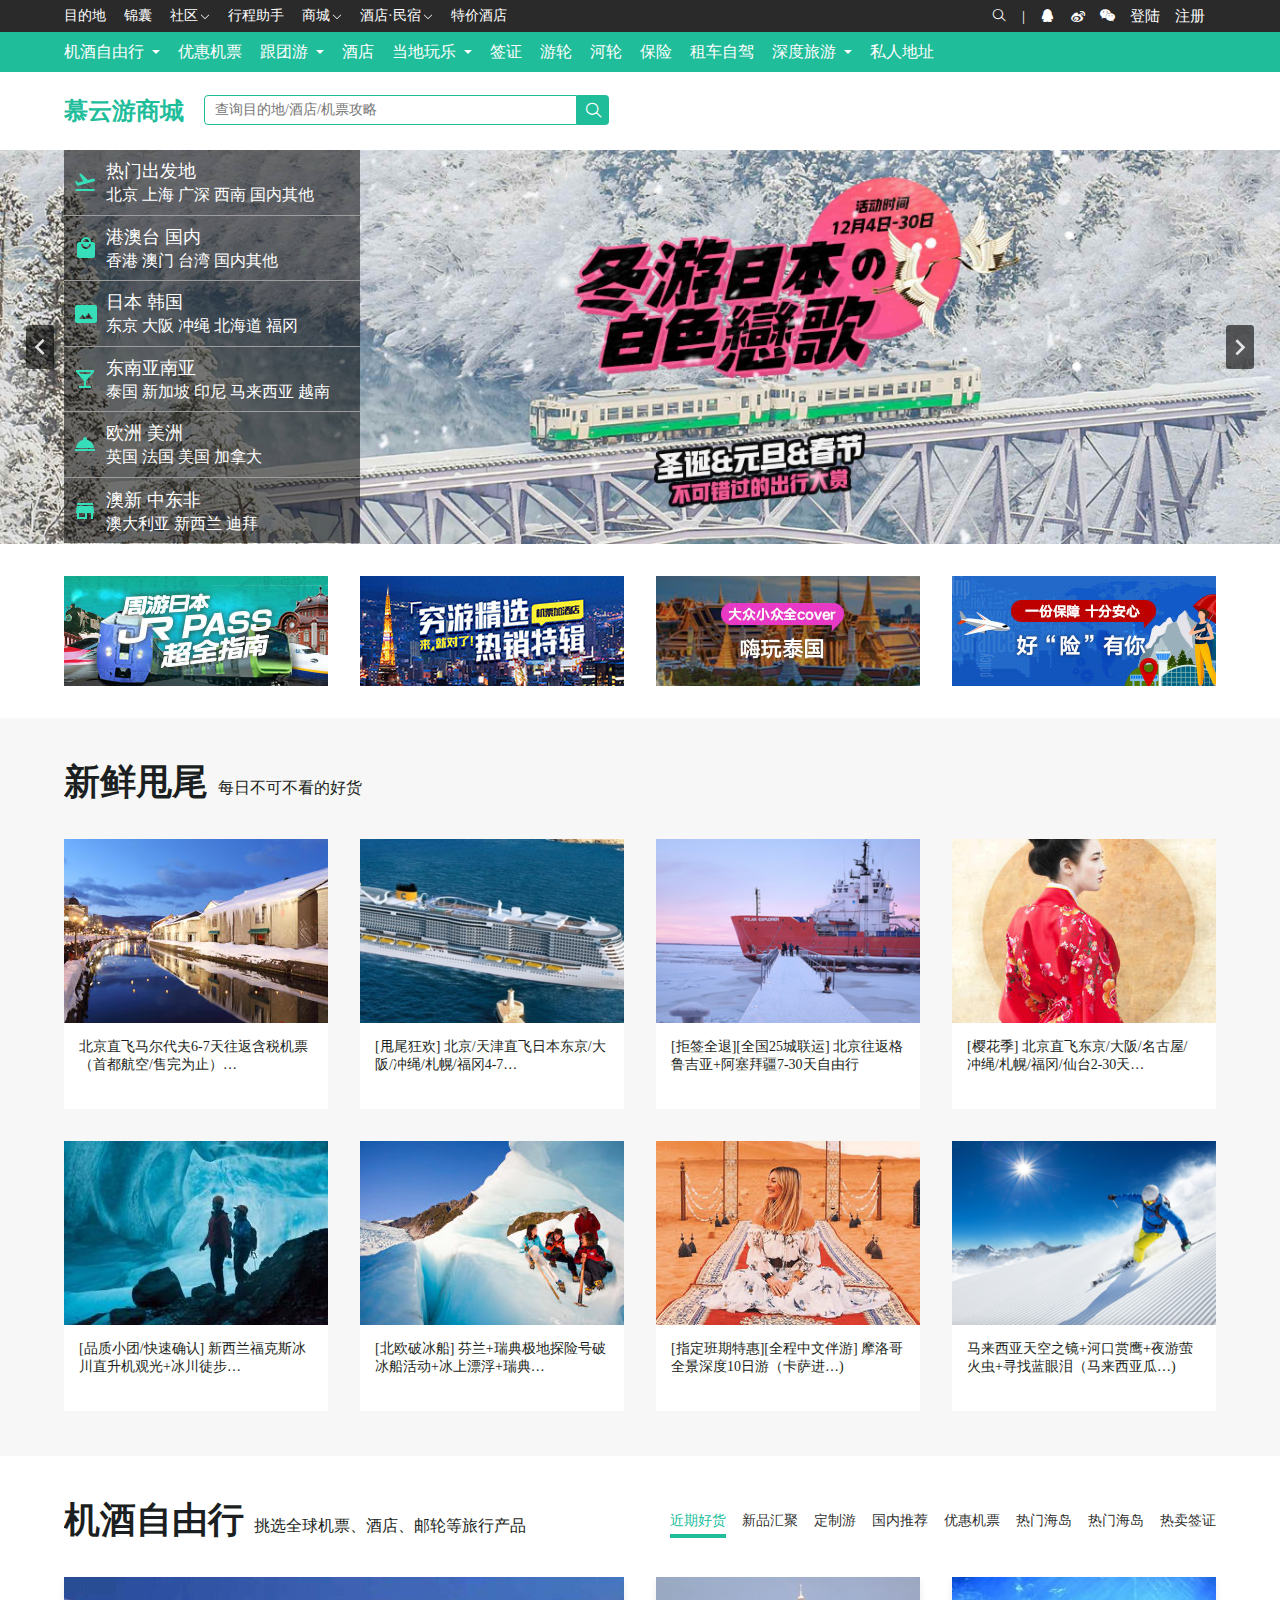
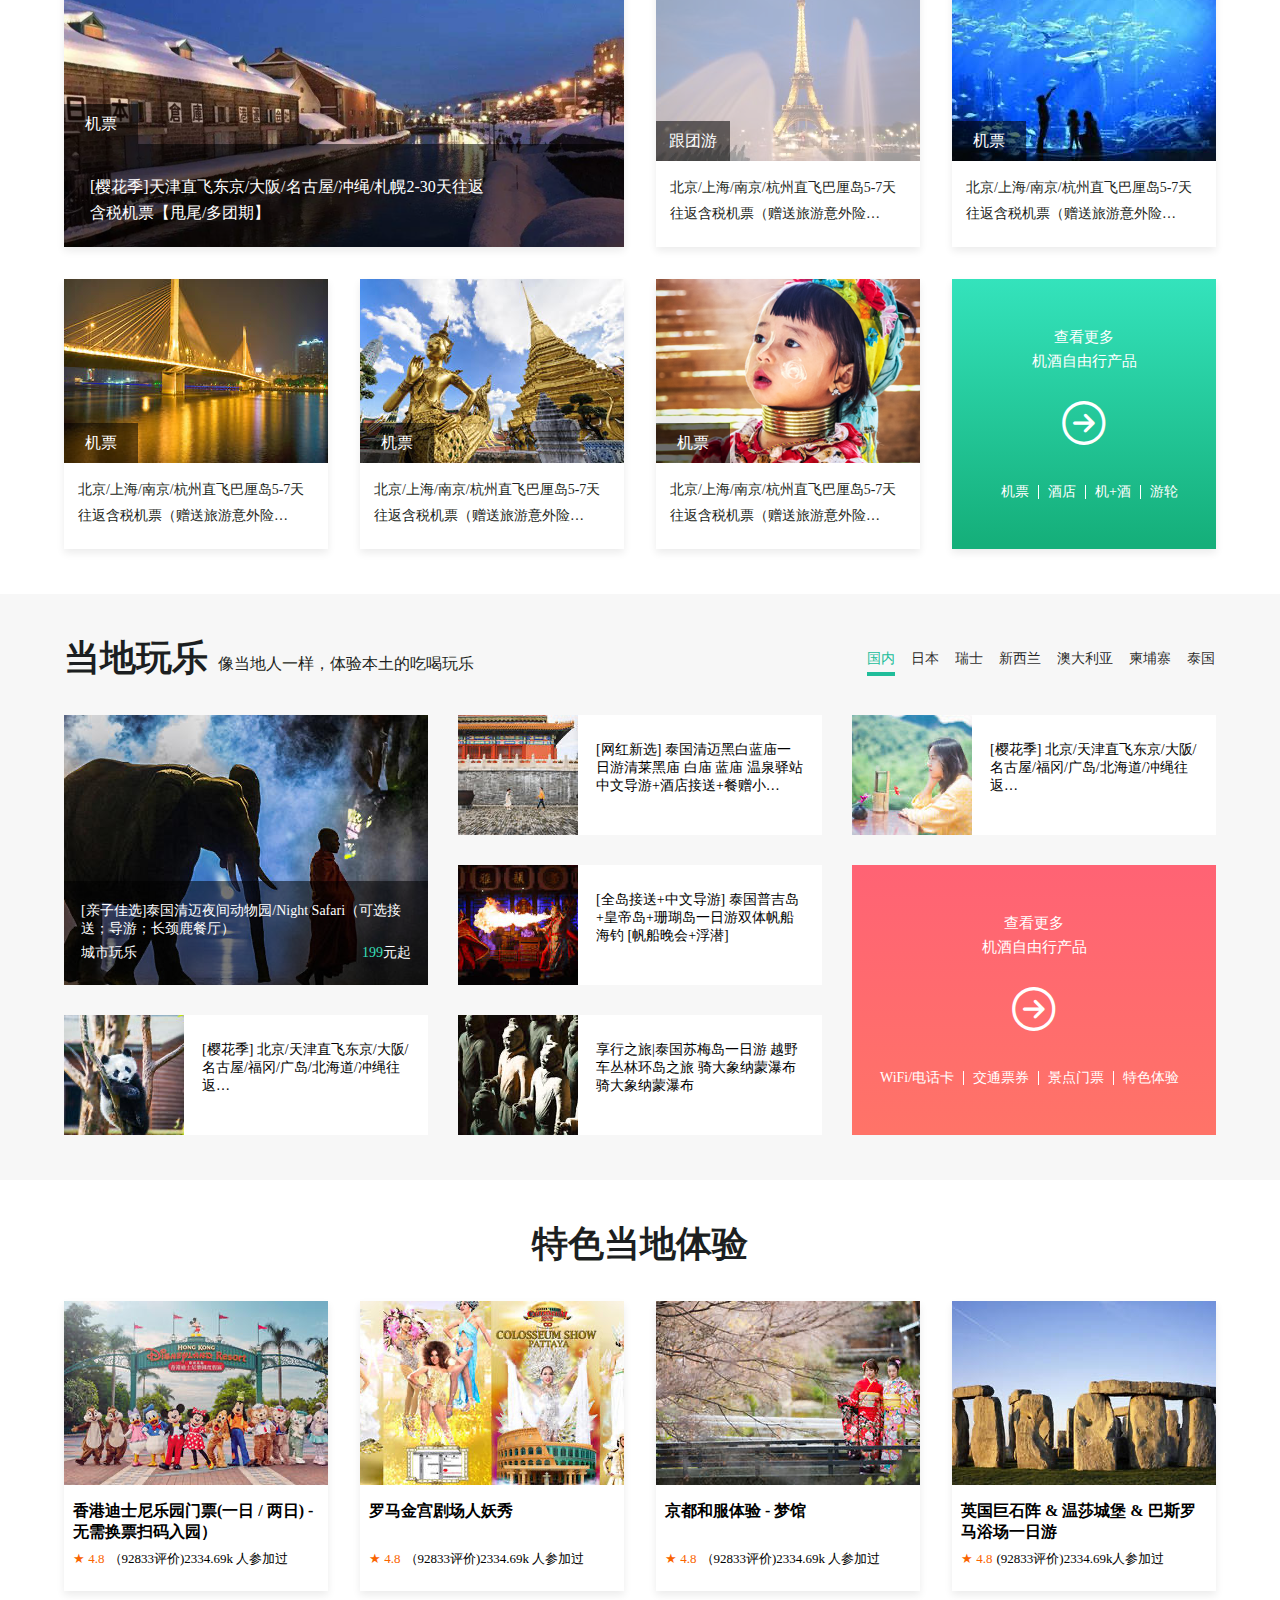
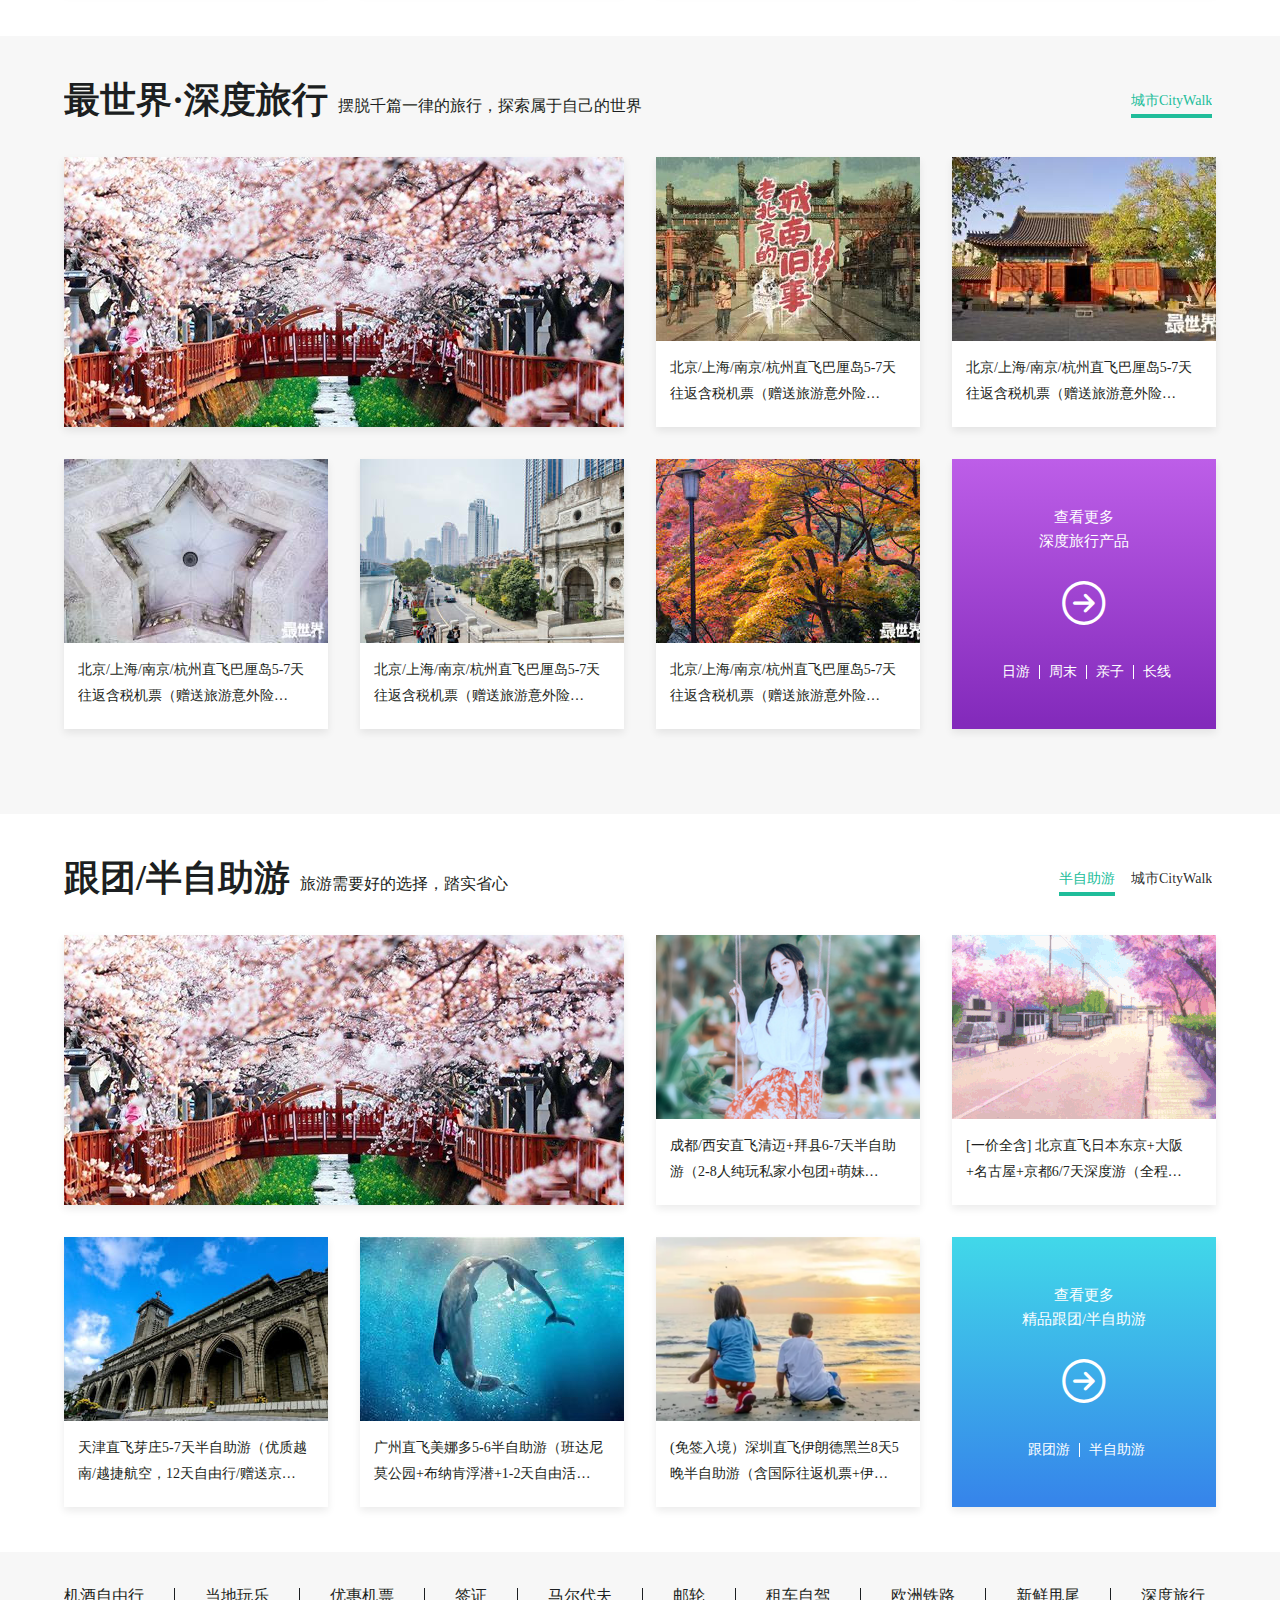
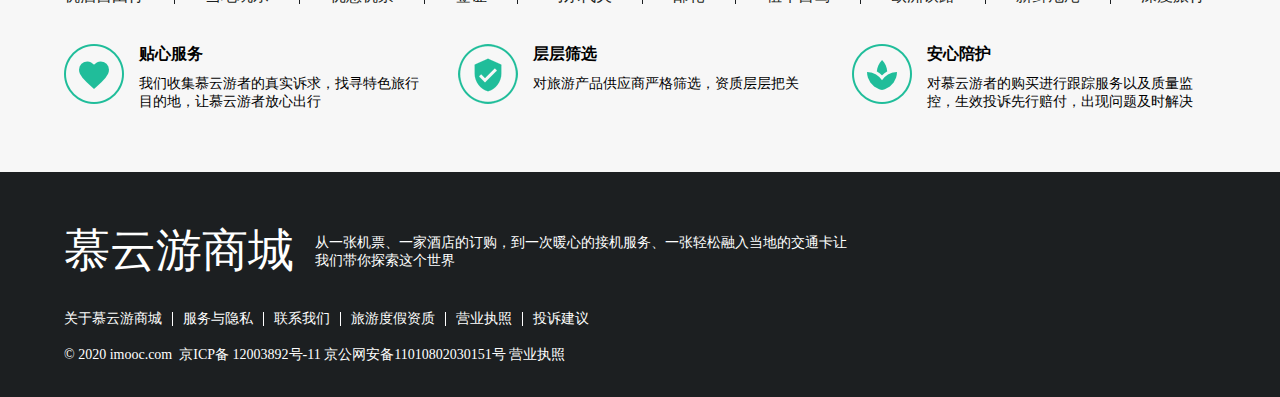
==== index.html @ bdf8714f "init" ====
<!DOCTYPE html>
<html lang="en">

<head>
    <meta charset="UTF-8">
    <meta name="viewport" content="width=device-width, initial-scale=1.0">
    <title>慕云游商城 - 机票、酒店、旅游攻略</title>
    <meta name="Keywords" content="机票，酒店，旅游攻略，签证，出国，自由行">
    <meta name="Description" content="慕云游商城有10多年旅游行业经验，为您提供全方位旅游服务">
    <link rel="stylesheet" href="css/reset.css">
    <link rel="stylesheet" href="css/base.css">
    <link rel="stylesheet" href="css/css.css">
</head>

<body>
    <header class="site-head">
        <div class="topbar">
            <div class="center-wrap">
                <nav class="shortcut-links">
                    <ul>
                        <li>
                            <a href="">目的地</a>
                        </li>
                        <li>
                            <a href="">锦囊</a>
                        </li>
                        <li class="have-menu">
                            <a href="">社区</a>
                            <em class="arrow">
                                <b></b>
                                <i></i>
                            </em>
                            <div class="menu sqmenu">
                                <ul class="menu-list">
                                    <li><a href="">旅行论坛</a></li>
                                    <li><a href="">旅行专栏</a></li>
                                    <li><a href="">旅行问答</a></li>
                                    <li><a href="">旅行生活分享平台</a></li>
                                    <li><a href="">JNE旅行生活美学</a></li>
                                    <li><a href="">Biu伴（原结伴同游)</a></li>
                                    <li><a href="">负责任的旅行</a></li>
                                    <li><a href="">特别策划</a></li>
                                </ul>
                            </div>
                        </li>
                        <li>
                            <a href="">行程助手</a>
                        </li>
                        <li class="have-menu">
                            <a href="">商城</a>
                            <em class="arrow">
                                <b></b>
                                <i></i>
                            </em>
                            <div class="menu scmenu">
                                <ul class="menu-list">
                                    <li><a href="#">机酒自由行</a></li>
                                    <li><a href="#">当地玩乐</a></li>
                                    <li><a href="#">签证</a></li>
                                    <li><a href="#">保险</a></li>
                                    <li><a href="#">租车自驾</a></li>
                                    <li><a href="#">游轮</a></li>
                                    <li><a href="#">河轮</a></li>
                                    <li><a href="#">私人订制</a></li>
                                    <li><a href="#">欧洲铁路</a></li>
                                </ul>
                            </div>
                        </li>
                        <li class="have-menu">
                            <a href="">酒店·民宿</a>
                            <em class="arrow">
                                <b></b>
                                <i></i>
                            </em>
                            <div class="menu jdmsmenu">
                                <ul class="menu-list">
                                    <li><a href="#">酒店</a></li>
                                    <li><a href="#">爱彼迎</a></li>
                                    <li><a href="#">华人旅馆</a></li>
                                </ul>
                            </div>
                        </li>
                        <li>
                            <a href="">特价酒店</a>
                        </li>
                    </ul>
                </nav>
                <div class="topbar-r">
                    <a href="" class="iconfont">&#xe62d;</a>
                    <span>|</span>
                    <a href="" class="iconfont">&#xe612;</a>
                    <a href="" class="iconfont">&#xe63e;</a>
                    <a href="" class="iconfont">&#xe61b;</a>
                    <a href="">登陆</a>
                    <a href="">注册</a>
                </div>
            </div>
        </div>
        <nav class="main-nav">
            <div class="center-wrap">
                <ul>
                    <li class="have-menu">
                        <a href="">机酒自由行</a>
                        <div class="menu jjzyxmenu">
                            <dl>
                                <dt>全部</dt>
                                <dd>
                                    <a href="#">自由行</a>
                                    <a href="#">优惠机票</a>
                                    <a href="#">酒店</a>
                                    <a href="#">游轮</a>
                                    <a href="#">定制游</a>
                                    <a href="#">马尔代夫</a>
                                    <a href="#">海岛游</a>
                                </dd>
                            </dl>
                        </div>
                    </li>
                    <li>
                        <a href="">优惠机票</a>
                    </li>
                    <li class="have-menu">
                        <a href="">跟团游</a>
                        <div class="menu gtymenu">
                            <dl>
                                <dt>全部</dt>
                                <dd>
                                    <a href="#">跟团游</a>
                                    <a href="#">半自助游</a>
                                </dd>
                            </dl>
                        </div>
                    </li>
                    <li>
                        <a href="">酒店</a>
                    </li>
                    <li class="have-menu">
                        <a href="">当地玩乐</a>
                        <div class="menu ddwlmenu">
                            <dl>
                                <dt>全部</dt>
                                <dd>
                                    <a href="#">日游小团</a>
                                    <a href="#">深度体验</a>
                                    <a href="#">门票票卷</a>
                                    <a href="#">餐饮美食</a>
                                    <a href="#">WIFI电话卡</a>
                                    <a href="#">购物</a>
                                    <a href="#">交通卡</a>
                                </dd>
                            </dl>
                        </div>
                    </li>
                    <li>
                        <a href="">签证</a>
                    </li>
                    <li>
                        <a href="">游轮</a>
                    </li>
                    <li>
                        <a href="">河轮</a>
                    </li>
                    <li>
                        <a href="">保险</a>
                    </li>
                    <li>
                        <a href="">租车自驾</a>
                    </li>
                    <li class="have-menu">
                        <a href="">深度旅游</a>
                        <div class="menu sdlymenu">
                            <dl>
                                <dt>全部</dt>
                                <dd>
                                    <a href="#">CityWalk</a>
                                    <a href="#">特色长线</a>
                                    <a href="#">Q-Home</a>
                                </dd>
                            </dl>
                        </div>
                    </li>
                    <li>
                        <a href="">私人地址</a>
                    </li>
                </ul>
            </div>
        </nav>
        <!-- 页面顶部主要内容 -->
        <div class="header-con">
            <div class="center-wrap">
                <h1>慕云游商城</h1>
                <div class="soso-box">
                    <input type="text" placeholder="查询目的地/酒店/机票攻略">
                    <a href="" class="btn iconfont">&#xe62d;</a>
                </div>
            </div>
        </div>
    </header>

    <!-- banner -->
    <section class="banner" id="banner">
        <ul id="carousel_list" class="carousel_list">
            <li>
                <img src="images/banner1.jpg" alt="">
            </li>
        </ul>
        <div class="center-wrap">
            <a href="javascript:;" id="left_btn" class="leftbtn"></a>
            <a href="javascript:;" id="right_btn" class="rightbtn"></a>
            <nav class="banner-nav" id="banner-nav">
                <ul id="banner-nav-ul">
                    <li class="hot" data-t="hot">
                        <dl>
                            <dt>热门出发地</dt>
                            <dd>
                                <em>北京</em>
                                <em>上海</em>
                                <em>广深</em>
                                <em>西南</em>
                                <em>国内其他</em>
                            </dd>
                        </dl>
                    </li>
                    <li class="hk" data-t="hk">
                        <dl>
                            <dt>港澳台 国内</dt>
                            <dd>
                                <em>香港</em>
                                <em>澳门</em>
                                <em>台湾</em>
                                <em>国内其他</em>
                            </dd>
                        </dl>
                    </li>
                    <li class="jp" data-t="jp">
                        <dl>
                            <dt>日本 韩国</dt>
                            <dd>
                                <em>东京</em>
                                <em>大阪</em>
                                <em>冲绳</em>
                                <em>北海道</em>
                                <em>福冈</em>
                            </dd>
                        </dl>
                    </li>
                    <li class="as" data-t="as">
                        <dl>
                            <dt>东南亚南亚</dt>
                            <dd>
                                <em>泰国</em>
                                <em>新加坡</em>
                                <em>印尼</em>
                                <em>马来西亚</em>
                                <em>越南</em>
                            </dd>
                        </dl>
                    </li>
                    <li class="eu" data-t="eu">
                        <dl>
                            <dt>欧洲 美洲</dt>
                            <dd>
                                <em>英国</em>
                                <em>法国</em>
                                <em>美国</em>
                                <em>加拿大</em>
                            </dd>
                        </dl>
                    </li>
                    <li class="au" data-t="au">
                        <dl>
                            <dt>澳新 中东非</dt>
                            <dd>
                                <em>澳大利亚</em>
                                <em>新西兰</em>
                                <em>迪拜</em>
                            </dd>
                        </dl>
                    </li>
                </ul>
                <div class="menus-box">
                    <div class="menu" data-t="hot">
                        <dl>
                            <dt>港澳台</dt>
                            <dd>
                                <a href="">香港</a>
                                <a href="">澳门</a>
                                <a href="">台北</a>
                                <a href="">高雄</a>
                                <a href="">香港迪士尼</a>
                                <a href="">香港海洋公园</a>
                                <a href="">交通接驳</a>
                                <a href="">澳门</a>
                                <a href="">塔新濠天地水舞间</a>
                                <a href="">澳门豪华自助 台北101</a>
                                <a href="">台湾美食</a>
                            </dd>
                        </dl>
                        <dl>
                            <dt>国内热门城市</dt>
                            <dd>
                                <a href="">三亚</a>
                                <a href="">东北雪乡</a>
                                <a href="">大理</a>
                                <a href="">丽江</a>
                                <a href="">昆明</a>
                                <a href="">西双版纳</a>
                                <a href="">拉萨</a>
                                <a href="">成都</a>
                                <a href="">重庆</a>
                                <a href="">长白山</a>
                                <a href="">厦门</a>
                                <a href="">长沙</a>
                                <a href="">桂林北京</a>
                                <a href="">西安</a>
                                <a href="">敦煌</a>
                                <a href="">杭州</a>
                                <a href="">上海</a>
                                <a href="">无锡</a>
                                <a href="">南京</a>
                                <a href="">广州</a>
                                <a href="">黄山</a>
                                <a href="">莫干山</a>
                                <a href="">新疆</a>
                                <a href="">北海</a>
                                <a href="">九华山</a>
                                <a href="">太原</a>
                                <a href="">张家口</a>
                            </dd>
                        </dl>
                        <dl>
                            <dt>热门景点</dt>
                            <dd>
                                <a href="">北京故宫</a>
                                <a href="">东北滑雪</a>
                                <a href="">恭王府</a>
                                <a href="">长城</a>
                                <a href="">青城山大熊猫基地</a>
                                <a href="">峨眉山</a>
                                <a href="">都江堰</a>
                                <a href="">长恨歌表演</a>
                                <a href="">兵马俑</a>
                                <a href="">大唐芙蓉园</a>
                                <a href="">三亚日游</a>
                                <a href="">厦门鼓浪屿</a>
                                <a href="">千岛湖</a>
                                <a href="">呼伦贝尔草原</a>
                                <a href="">希拉穆仁草原</a>
                                <a href="">大理日游</a>
                                <a href="">杭州</a>
                                <a href="">重庆两江夜游船票</a>
                            </dd>
                        </dl>
                    </div>
                    <div class="menu" data-t="hk">
                        <dl>
                            <dt>港澳台</dt>
                            <dd>
                                <a href="#">香港</a>
                                <a href="#">澳门</a>
                                <a href="#">台北</a>
                                <a href="#">高雄</a>
                                <a href="#">香港迪士尼</a>
                                <a href="#">香港海洋公园</a>
                                <a href="#">交通接驳</a>
                                <a href="#">澳门塔</a>
                                <a href="#">新濠天地水舞间</a>
                                <a href="#">澳门豪华自助</a>
                                <a href="#">台北101</a>
                                <a href="#">台湾美食</a>
                            </dd>
                        </dl>
                    </div>
                    <div class="menu" data-t="jp">
                        <dl>
                            <dt>日本</dt>
                            <dd>
                                <a href="#">东京</a>
                                <a href="#">大阪</a>
                                <a href="#">冲绳</a>
                                <a href="#">北海道</a>
                                <a href="#">札幌</a>
                                <a href="#">京都</a>
                                <a href="#">名古屋</a>
                                <a href="#">福冈</a>
                                <a href="#">长崎</a>
                                <a href="#">鹿儿岛</a>
                                <a href="#">JR</a>
                                <a href="#">Pass</a>
                                <a href="#">米其林餐厅</a>
                                <a href="#">东京迪士尼</a>
                                <a href="#">大阪环球影城</a>
                                <a href="#">冲绳一日游</a>
                                <a href="#">City</a>
                                <a href="#">Walk</a>
                                <a href="#">西瓜卡</a>
                                <a href="#">京都日游</a>
                                <a href="#">和服体验</a>
                                <a href="#">包车服务</a>
                                <a href="#">富士山日游</a>
                            </dd>
                        </dl>
                    </div>
                    <div class="menu" data-t="as">
                        <dl>
                            <dt>泰新马</dt>
                            <dd>
                                <a href="#">普吉岛</a>
                                <a href="#">清迈</a>
                                <a href="#">曼谷</a>
                                <a href="#">苏梅岛</a>
                                <a href="#">甲米</a>
                                <a href="#">芭堤雅</a>
                                <a href="#">拜县</a>
                                <a href="#">新加坡</a>
                                <a href="#">马来西亚</a>
                                <a href="#">沙巴</a>
                                <a href="#">吉隆坡</a>
                                <a href="#">皇帝岛</a>
                                <a href="#">泰国人妖</a>
                                <a href="#">泰国丛林飞跃</a>
                                <a href="#">泰国spa按摩</a>
                                <a href="#">清迈夜间动物园</a>
                                <a href="#">泰拳表演清莱一日游</a>
                                <a href="#">新加坡环球影城</a>
                                <a href="#">新加坡日游</a>
                                <a href="#">新加坡滨海湾花园</a>
                                <a href="#">沙巴美人鱼岛</a>
                                <a href="#">沙巴红树林萤火虫</a>
                            </dd>
                        </dl>
                        <dl>
                            <dt>东南亚</dt>
                            <dd>
                                <a href="#">巴厘岛</a>
                                <a href="#">长滩岛</a>
                                <a href="#">马尼拉</a>
                                <a href="#">薄荷岛</a>
                                <a href="#">美娜多芽庄</a>
                                <a href="#">岘港</a>
                                <a href="#">富国岛</a>
                                <a href="#">柬埔寨</a>
                                <a href="#">缅甸</a>
                                <a href="#">老挝</a>
                                <a href="#">文莱</a>
                                <a href="#">蓝梦岛</a>
                                <a href="#">巴厘岛SPA</a>
                                <a href="#">网红漂浮下午茶</a>
                                <a href="#">珍珠岛游乐园</a>
                                <a href="#">富国岛浮潜海钓</a>
                                <a href="#">吴哥窟</a>
                                <a href="#">西哈努克</a>
                            </dd>
                        </dl>
                        <dl>
                            <dt>西亚</dt>
                            <dd>
                                <a href="#">马尔代夫</a>
                                <a href="#">斯里兰卡</a>
                                <a href="#">印度</a>
                                <a href="#">尼泊尔</a>
                                <a href="#">格鲁吉亚阿塞拜疆</a>
                                <a href="#">亚美尼亚</a>
                            </dd>
                        </dl>
                    </div>
                    <div class="menu" data-t="eu">
                        <dl>
                            <dt>欧洲</dt>
                            <dd>
                                <a href="#">法国</a>
                                <a href="#">意大利</a>
                                <a href="#">土耳其</a>
                                <a href="#">俄罗斯</a>
                                <a href="#">西班牙</a>
                                <a href="#">瑞士</a>
                                <a href="#">英国</a>
                                <a href="#">希腊</a>
                                <a href="#">荷兰</a>
                                <a href="#">德国</a>
                                <a href="#">捷克</a>
                                <a href="#">葡萄牙</a>
                                <a href="#">奥地利</a>
                                <a href="#">瑞典</a>
                                <a href="#">丹麦</a>
                                <a href="#">挪威</a>
                                <a href="#">冰岛</a>
                                <a href="#">芬兰</a>
                                <a href="#">罗瓦涅米</a>
                                <a href="#">奥斯陆</a>
                                <a href="#">雷克雅未克</a>
                                <a href="#">因特拉肯</a>
                                <a href="#">巴塞罗那</a>
                                <a href="#">伦敦</a>
                                <a href="#">巴黎</a>
                                <a href="#">塞纳河</a>
                                <a href="#">慕尼黑</a>
                                <a href="#">普罗旺斯</a>
                                <a href="#">温莎日游</a>
                                <a href="#">巴黎迪斯尼</a>
                                <a href="#">伊斯坦布</a>
                                <a href="#">尔阿尔罕布拉宫</a>
                                <a href="#">唐顿庄园</a>
                                <a href="#">埃菲尔铁塔</a>
                                <a href="#">凡尔赛宫</a>
                                <a href="#">北欧破冰船</a>
                                <a href="#">极光之旅</a>
                                <a href="#">英国天空岛</a>
                            </dd>
                        </dl>
                        <dl>
                            <dt>美洲</dt>
                            <dd>
                                <a href="#">美国</a>
                                <a href="#">加拿大</a>
                                <a href="#">墨西哥</a>
                                <a href="#">巴西</a>
                                <a href="#">阿根廷</a>
                                <a href="#">智利</a>
                                <a href="#">秘鲁</a>
                                <a href="#">玻利维亚</a>
                                <a href="#">洛杉矶</a>
                                <a href="#">纽约</a>
                                <a href="#">拉斯维加斯</a>
                                <a href="#">旧金山</a>
                                <a href="#">圣地亚哥芝加哥</a>
                                <a href="#">西雅图</a>
                                <a href="#">华盛顿</a>
                                <a href="#">奥兰多</a>
                                <a href="#">夏威夷</a>
                                <a href="#">塞班岛</a>
                                <a href="#">关岛</a>
                                <a href="#">环球影城</a>
                                <a href="#">迪士尼</a>
                                <a href="#">演出票</a>
                                <a href="#">尼亚加拉大瀑布</a>
                                <a href="#">帝国大厦</a>
                                <a href="#">奥特莱斯</a>
                                <a href="#">黄石国家公园</a>
                                <a href="#">纽约大都会博物馆</a>
                                <a href="#">美国大峡谷西峡</a>
                                <a href="#">拉斯维加斯摩天轮</a>
                                <a href="#">羚羊峡谷</a>
                                <a href="#">马蹄湾</a>
                            </dd>
                        </dl>
                    </div>
                    <div class="menu" data-t="au">
                        <dl>
                            <dt>澳新 南太平洋</dt>
                            <dd>
                                <a href="#">墨尔本</a>
                                <a href="#">悉尼</a>
                                <a href="#">黄金海岸</a>
                                <a href="#">凯恩斯</a>
                                <a href="#">布里斯班奥克兰</a>
                                <a href="#">斐济</a>
                                <a href="#">珀斯</a>
                                <a href="#">圣灵群岛</a>
                                <a href="#">大堡礁</a>
                                <a href="#">墨尔本之星</a>
                                <a href="#">悉尼热气球</a>
                                <a href="#">水上飞机</a>
                                <a href="#">海港大桥</a>
                                <a href="#">皇后镇霍比特人村</a>
                                <a href="#">怀托莫萤火虫洞</a>
                                <a href="#">米尔福德峡湾</a>
                                <a href="#">新西兰滑雪</a>
                                <a href="#">瓦纳卡</a>
                                <a href="#"></a>
                            </dd>
                        </dl>
                        <dl>
                            <dt>中东非</dt>
                            <dd>
                                <a href="#">迪拜</a>
                                <a href="#">摩洛哥</a>
                                <a href="#">毛里求斯</a>
                                <a href="#">埃及</a>
                                <a href="#">塞舌尔</a>
                                <a href="#">马达加斯加</a>
                                <a href="#">以色列</a>
                                <a href="#">肯尼亚</a>
                                <a href="#">南非</a>
                                <a href="#">伊朗</a>
                                <a href="#">约旦</a>
                                <a href="#">突尼斯</a>
                                <a href="#">迪拜</a>
                                <a href="#">塔法拉利主题公园</a>
                                <a href="#">迪拜七星帆船酒店用餐</a>
                                <a href="#">夜游迪拜河</a>
                                <a href="#">亚特兰蒂斯水上乐园</a>
                                <a href="#">动物大迁徙</a>
                                <a href="#">撒哈拉沙漠</a>
                                <a href="#">金字塔</a>
                                <a href="#">纳米比亚</a>
                                <a href="#"></a>
                            </dd>
                        </dl>
                    </div>
                </div>
            </nav>
        </div>
    </section>

    <!-- 热门广告 -->
    <section class="hot-ads clearfix">
        <div class="center-wrap">
            <ul>
                <li>
                    <a href="">
                        <img src="images/small01.png" alt="">
                    </a>
                </li>
                <li>
                    <a href="">
                        <img src="images/small02.png" alt="">
                    </a>
                </li>
                <li>
                    <a href="">
                        <img src="images/small03.png" alt="">
                    </a>
                </li>
                <li>
                    <a href="">
                        <img src="images/small04.png" alt="">
                    </a>
                </li>
            </ul>
        </div>
    </section>

    <!-- 新鲜甩尾 -->
    <section class="xxsw content-part">
        <div class="center-wrap">
            <div class="hd clearfix">
                <h2>新鲜甩尾</h2>
                <em>每日不可不看的好货</em>
            </div>
            <ul>
                <li>
                    <a href="">
                        <div class="picbox">
                            <img src="images/xxsw1.png" alt="">
                        </div>
                        <div class="wordbox">
                            北京直飞马尔代夫6-7天往返含税机票（首都航空/售完为止）…
                        </div>
                    </a>
                </li>
                <li>
                    <a href="">
                        <div class="picbox">
                            <img src="images/xxsw2.png" alt="">
                        </div>
                        <div class="wordbox">
                            [甩尾狂欢] 北京/天津直飞日本东京/大阪/冲绳/札幌/福冈4-7…
                        </div>
                    </a>
                </li>
                <li>
                    <a href="">
                        <div class="picbox">
                            <img src="images/xxsw3.png" alt="">
                        </div>
                        <div class="wordbox">
                            [拒签全退][全国25城联运] 北京往返格鲁吉亚+阿塞拜疆7-30天自由行
                        </div>
                    </a>
                </li>
                <li>
                    <a href="">
                        <div class="picbox">
                            <img src="images/xxsw4.png" alt="">
                        </div>
                        <div class="wordbox">
                            [樱花季] 北京直飞东京/大阪/名古屋/冲绳/札幌/福冈/仙台2-30天…
                        </div>
                    </a>
                </li>
                <li>
                    <a href="">
                        <div class="picbox">
                            <img src="images/xxsw5.png" alt="">
                        </div>
                        <div class="wordbox">
                            [品质小团/快速确认] 新西兰福克斯冰川直升机观光+冰川徒步…
                        </div>
                    </a>
                </li>
                <li>
                    <a href="">
                        <div class="picbox">
                            <img src="images/xxsw6.png" alt="">
                        </div>
                        <div class="wordbox">
                            [北欧破冰船] 芬兰+瑞典极地探险号破冰船活动+冰上漂浮+瑞典…
                        </div>
                    </a>
                </li>
                <li>
                    <a href="">
                        <div class="picbox">
                            <img src="images/xxsw7.png" alt="">
                        </div>
                        <div class="wordbox">
                            [指定班期特惠][全程中文伴游] 摩洛哥全景深度10日游（卡萨进…)
                        </div>
                    </a>
                </li>
                <li>
                    <a href="">
                        <div class="picbox">
                            <img src="images/xxsw8.png" alt="">
                        </div>
                        <div class="wordbox">
                            马来西亚天空之镜+河口赏鹰+夜游萤火虫+寻找蓝眼泪（马来西亚瓜…)
                        </div>
                    </a>
                </li>
            </ul>
        </div>
    </section>

    <!-- 机酒自由行 -->
    <section class="jjzyx content-part common-style">
        <div class="center-wrap">
            <div class="hd clearfix">
                <h2>机酒自由行</h2>
                <em>挑选全球机票、酒店、邮轮等旅行产品</em>
                <nav>
                    <ul>
                        <li class="current"><a href="">近期好货</a></li>
                        <li><a href="">新品汇聚</a></li>
                        <li><a href="">定制游</a></li>
                        <li><a href="">国内推荐</a></li>
                        <li><a href="">优惠机票</a></li>
                        <li><a href="">热门海岛</a></li>
                        <li><a href="">热门海岛</a></li>
                        <li><a href="">热卖签证</a></li>
                    </ul>
                </nav>
            </div>
            <div class="bd">
                <ul>
                    <li class="big-grid">
                        <a href="">
                            <img src="images/jjzyx1.png" alt="">
                        </a>
                        <span class="tag">机票</span>
                        <div class="info">
                            <p>
                                [樱花季]天津直飞东京/大阪/名古屋/冲绳/札幌2-30天往返
                            </p>
                            <p>
                                含税机票【甩尾/多团期】
                            </p>
                        </div>
                    </li>
                    <li class="pro-grid">
                        <a href="">
                            <div class="picbox">
                                <span class="tag">跟团游</span>
                                <img src="images/jjzyx2.png" alt="">
                            </div>
                            <div class="wordbox">
                                北京/上海/南京/杭州直飞巴厘岛5-7天往返含税机票（赠送旅游意外险…
                            </div>
                        </a>
                    </li>
                    <li class="pro-grid">
                        <a href="">
                            <div class="picbox">
                                <span class="tag">机票</span>
                                <img src="images/jjzyx3.png" alt="">
                            </div>
                            <div class="wordbox">
                                北京/上海/南京/杭州直飞巴厘岛5-7天往返含税机票（赠送旅游意外险…
                            </div>
                        </a>
                    </li>
                    <li class="pro-grid">
                        <a href="">
                            <div class="picbox">
                                <span class="tag">机票</span>
                                <img src="images/jjzyx4.png" alt="">
                            </div>
                            <div class="wordbox">
                                北京/上海/南京/杭州直飞巴厘岛5-7天往返含税机票（赠送旅游意外险…
                            </div>
                        </a>
                    </li>
                    <li class="pro-grid">
                        <a href="">
                            <div class="picbox">
                                <span class="tag">机票</span>
                                <img src="images/jjzyx5.png" alt="">
                            </div>
                            <div class="wordbox">
                                北京/上海/南京/杭州直飞巴厘岛5-7天往返含税机票（赠送旅游意外险…
                            </div>
                        </a>
                    </li>
                    <li class="pro-grid">
                        <a href="">
                            <div class="picbox">
                                <span class="tag">机票</span>
                                <img src="images/jjzyx6.png" alt="">
                            </div>
                            <div class="wordbox">
                                北京/上海/南京/杭州直飞巴厘岛5-7天往返含税机票（赠送旅游意外险…
                            </div>
                        </a>
                    </li>
                    <li class="more-grid">
                        <a href="">
                            <p>查看更多</p>
                            <p>机酒自由行产品</p>
                            <span class="iconfont">&#xe619;</span>
                            <ul>
                                <li>机票</li>
                                <li>酒店</li>
                                <li>机+酒</li>
                                <li>游轮</li>
                            </ul>
                        </a>
                    </li>
                </ul>
            </div>
        </div>
    </section>

    <!-- 当地玩乐 -->
    <section class="ddwl content-part">
        <div class="center-wrap">
            <div class="hd clearfix">
                <h2>当地玩乐</h2>
                <em>像当地人一样，体验本土的吃喝玩乐</em>
                <nav>
                    <ul>
                        <li class="current"><a href="">国内</a></li>
                        <li><a href="">日本</a></li>
                        <li><a href="">瑞士</a></li>
                        <li><a href="">新西兰</a></li>
                        <li><a href="">澳大利亚</a></li>
                        <li><a href="">柬埔寨</a></li>
                        <li><a href="">泰国</a></li>
                    </ul>
                </nav>
            </div>
            <div class="bd">
                <div class="col">
                    <div class="bigpicbox">
                        <img src="images/ddwl1.png" alt="">
                        <div class="info">
                            <p class="proname">
                                [亲子佳选]泰国清迈夜间动物园/Night Safari（可选接送；导游；长颈鹿餐厅）
                            </p>
                            <div class="bottom clearfix">
                                <p class="tag">城市玩乐</p>
                                <p class="price"><strong>199</strong>元起</p>
                            </div>
                        </div>
                    </div>
                    <div class="grid">
                        <a href="">
                            <div class="picbox">
                                <img src="images/ddwl2.png" alt="">
                            </div>
                            <div class="wordbox">
                                [樱花季] 北京/天津直飞东京/大阪/名古屋/福冈/广岛/北海道/冲绳往返…
                            </div>
                        </a>
                    </div>
                </div>
                <div class="col">
                    <div class="grid">
                        <a href="">
                            <div class="picbox">
                                <img src="images/ddwl3.png" alt="">
                            </div>
                            <div class="wordbox">
                                [网红新选] 泰国清迈黑白蓝庙一日游清莱黑庙 白庙 蓝庙 温泉驿站中文导游+酒店接送+餐赠小…
                            </div>
                        </a>
                    </div>
                    <div class="grid">
                        <a href="">
                            <div class="picbox">
                                <img src="images/ddwl4.png" alt="">
                            </div>
                            <div class="wordbox">
                                [全岛接送+中文导游] 泰国普吉岛+皇帝岛+珊瑚岛一日游双体帆船海钓 [帆船晚会+浮潜]
                            </div>
                        </a>
                    </div>
                    <div class="grid">
                        <a href="">
                            <div class="picbox">
                                <img src="images/ddwl5.png" alt="">
                            </div>
                            <div class="wordbox">
                                享行之旅|泰国苏梅岛一日游 越野车丛林环岛之旅 骑大象纳蒙瀑布 骑大象纳蒙瀑布
                            </div>
                        </a>
                    </div>
                </div>
                <div class="col">
                    <div class="grid">
                        <a href="">
                            <div class="picbox">
                                <img src="images/ddwl6.png" alt="">
                            </div>
                            <div class="wordbox">
                                [樱花季] 北京/天津直飞东京/大阪/名古屋/福冈/广岛/北海道/冲绳往返…
                            </div>
                        </a>
                    </div>
                    <div class="more-grid">
                        <a href="">
                            <p>查看更多</p>
                            <p>机酒自由行产品</p>
                            <span class="iconfont">&#xe619;</span>
                            <ul>
                                <li>WiFi/电话卡</li>
                                <li>交通票券</li>
                                <li>景点门票</li>
                                <li>特色体验</li>
                            </ul>
                        </a>
                    </div>
                </div>
            </div>
        </div>
    </section>

    <!-- 特色当地体验 -->
    <section class="tsddty content-part">
        <div class="center-wrap">
            <div class="hd">
                <h2>特色当地体验</h2>
            </div>
            <div class="bd">
                <ul>
                    <li>
                        <a href="">
                            <div class="picbox">
                                <img src="images/tsddty1.png" alt="">
                            </div>
                            <div class="wordbox">
                                <p class="proname">
                                    香港迪士尼乐园门票(一日 / 两日) - 无需换票扫码入园）
                                </p>
                                <p>
                                    <span class="score">★ 4.8</span>
                                    <span class="comment">（92833评价)2334.69k 人参加过</span>
                                </p>
                            </div>
                        </a>
                    </li>
                    <li>
                        <a href="">
                            <div class="picbox">
                                <img src="images/tsddty2.png" alt="">
                            </div>
                            <div class="wordbox">
                                <p class="proname">
                                    罗马金宫剧场人妖秀
                                </p>
                                <p>
                                    <span class="score">★ 4.8</span>
                                    <span class="comment">（92833评价)2334.69k 人参加过</span>
                                </p>
                            </div>
                        </a>
                    </li>
                    <li>
                        <a href="">
                            <div class="picbox">
                                <img src="images/tsddty3.png" alt="">
                            </div>
                            <div class="wordbox">
                                <p class="proname">
                                    京都和服体验 - 梦馆
                                </p>
                                <p>
                                    <span class="score">★ 4.8</span>
                                    <span class="comment">（92833评价)2334.69k 人参加过</span>
                                </p>
                            </div>
                        </a>
                    </li>
                    <li>
                        <a href="">
                            <div class="picbox">
                                <img src="images/tsddty4.png" alt="">
                            </div>
                            <div class="wordbox">
                                <p class="proname">
                                    英国巨石阵 & 温莎城堡 & 巴斯罗马浴场一日游
                                </p>
                                <p>
                                    <span class="score">★ 4.8</span>
                                    <span class="comment">(92833评价)2334.69k人参加过</span>
                                </p>
                            </div>
                        </a>
                    </li>
                </ul>
            </div>
        </div>
    </section>

    <!-- 最世界·深度旅行 -->
    <section class="zsjsdlx content-part common-style">
        <div class="center-wrap">
            <div class="hd clearfix">
                <h2>最世界·深度旅行</h2>
                <em>摆脱千篇一律的旅行，探索属于自己的世界</em>
                <nav>
                    <ul>
                        <li class="current"><a href="">城市CityWalk</a></li>
                    </ul>
                </nav>
            </div>
            <div class="bd">
                <ul>
                    <li class="big-grid havehover">
                        <a href="">
                            <div class="mask"></div>
                            <div class="circle">
                                <p>城市</p>
                                <p>CityWalk</p>
                            </div>
                            <div class="word">
                                【City Walk】大阪浪花の城——美食、动漫和不为人知的大阪人辛秘生活
                            </div>
                            <img src="images/yh.png" alt="">
                        </a>
                    </li>
                    <li class="pro-grid">
                        <a href="">
                            <div class="picbox">
                                <img src="images/zsj2.png" alt="">
                            </div>
                            <div class="wordbox">
                                北京/上海/南京/杭州直飞巴厘岛5-7天往返含税机票（赠送旅游意外险…
                            </div>
                        </a>
                    </li>
                    <li class="pro-grid">
                        <a href="">
                            <div class="picbox">
                                <img src="images/zsj3.png" alt="">
                            </div>
                            <div class="wordbox">
                                北京/上海/南京/杭州直飞巴厘岛5-7天往返含税机票（赠送旅游意外险…
                            </div>
                        </a>
                    </li>
                    <li class="pro-grid">
                        <a href="">
                            <div class="picbox">
                                <img src="images/zsj4.png" alt="">
                            </div>
                            <div class="wordbox">
                                北京/上海/南京/杭州直飞巴厘岛5-7天往返含税机票（赠送旅游意外险…
                            </div>
                        </a>
                    </li>
                    <li class="pro-grid">
                        <a href="">
                            <div class="picbox">
                                <img src="images/zsj5.png" alt="">
                            </div>
                            <div class="wordbox">
                                北京/上海/南京/杭州直飞巴厘岛5-7天往返含税机票（赠送旅游意外险…
                            </div>
                        </a>
                    </li>
                    <li class="pro-grid">
                        <a href="">
                            <div class="picbox">
                                <img src="images/zsj6.png" alt="">
                            </div>
                            <div class="wordbox">
                                北京/上海/南京/杭州直飞巴厘岛5-7天往返含税机票（赠送旅游意外险…
                            </div>
                        </a>
                    </li>
                    <li class="more-grid">
                        <a href="">
                            <p>查看更多</p>
                            <p>深度旅行产品</p>
                            <span class="iconfont">&#xe619;</span>
                            <ul>
                                <li>日游</li>
                                <li>周末</li>
                                <li>亲子</li>
                                <li>长线</li>
                            </ul>
                        </a>
                    </li>
                </ul>
            </div>
        </div>
    </section>

    <!-- 跟团/半自助游 -->
    <section class="gtbzzy content-part common-style">
        <div class="center-wrap">
            <div class="hd clearfix">
                <h2>跟团/半自助游</h2>
                <em>旅游需要好的选择，踏实省心</em>
                <nav>
                    <ul>
                        <li class="current"><a href="">半自助游</a></li>
                        <li><a href="">城市CityWalk</a></li>
                    </ul>
                </nav>
            </div>
            <div class="bd">
                <ul>
                    <li class="big-grid havehover">
                        <a href="">
                            <div class="mask"></div>
                            <div class="circle">
                                <p>半自助游</p>
                                <p>CityWalk</p>
                            </div>
                            <div class="word">
                                【City Walk】大阪浪花の城——美食、动漫和不为人知的大阪人辛秘生活
                            </div>
                            <img src="images/yh.png" alt="">
                        </a>
                    </li>
                    <li class="pro-grid">
                        <a href="">
                            <div class="picbox">
                                <img src="images/gt2.png" alt="">
                            </div>
                            <div class="wordbox">
                                成都/西安直飞清迈+拜县6-7天半自助游（2-8人纯玩私家小包团+萌妹…
                            </div>
                        </a>
                    </li>
                    <li class="pro-grid">
                        <a href="">
                            <div class="picbox">
                                <img src="images/gt3.png" alt="">
                            </div>
                            <div class="wordbox">
                                [一价全含] 北京直飞日本东京+大阪+名古屋+京都6/7天深度游（全程…
                            </div>
                        </a>
                    </li>
                    <li class="pro-grid">
                        <a href="">
                            <div class="picbox">
                                <img src="images/gt4.png" alt="">
                            </div>
                            <div class="wordbox">
                                天津直飞芽庄5-7天半自助游（优质越南/越捷航空，12天自由行/赠送京…
                            </div>
                        </a>
                    </li>
                    <li class="pro-grid">
                        <a href="">
                            <div class="picbox">
                                <img src="images/gt5.png" alt="">
                            </div>
                            <div class="wordbox">
                                广州直飞美娜多5-6半自助游（班达尼莫公园+布纳肯浮潜+1-2天自由活…
                            </div>
                        </a>
                    </li>
                    <li class="pro-grid">
                        <a href="">
                            <div class="picbox">
                                <img src="images/gt6.png" alt="">
                            </div>
                            <div class="wordbox">
                                (免签入境）深圳直飞伊朗德黑兰8天5晚半自助游（含国际往返机票+伊…
                            </div>
                        </a>
                    </li>
                    <li class="more-grid">
                        <a href="">
                            <p>查看更多</p>
                            <p>精品跟团/半自助游</p>
                            <span class="iconfont">&#xe619;</span>
                            <ul>
                                <li>跟团游</li>
                                <li>半自助游</li>
                            </ul>
                        </a>
                    </li>
                </ul>
            </div>
        </div>
    </section>

    <!-- 页脚 -->
    <footer>
        <div class="part1">
            <div class="center-wrap">
                <nav>
                    <ul class="clearfix">
                        <li><a href="">机酒自由行</a></li>
                        <li><a href="">当地玩乐</a></li>
                        <li><a href="">优惠机票</a></li>
                        <li><a href="">签证</a></li>
                        <li><a href="">马尔代夫</a></li>
                        <li><a href="">邮轮</a></li>
                        <li><a href="">租车自驾</a></li>
                        <li><a href="">欧洲铁路</a></li>
                        <li><a href="">新鲜甩尾</a></li>
                        <li><a href="">深度旅行</a></li>
                    </ul>
                </nav>
                <div class="dlbox clearfix">
                    <dl class="txfw">
                        <dt>贴心服务</dt>
                        <dd>我们收集慕云游者的真实诉求，找寻特色旅行目的地，让慕云游者放心出行</dd>
                    </dl>
                    <dl class="ccsx">
                        <dt>层层筛选</dt>
                        <dd>对旅游产品供应商严格筛选，资质层层把关</dd>
                    </dl>
                    <dl class="axph">
                        <dt>安心陪护</dt>
                        <dd>对慕云游者的购买进行跟踪服务以及质量监控，生效投诉先行赔付，出现问题及时解决</dd>
                    </dl>
                </div>
            </div>
        </div>
        <div class="part2">
            <div class="center-wrap">
                <div class="r1 clearfix">
                    <h2>慕云游商城</h2>
                    <p class="slogan">从一张机票、一家酒店的订购，到一次暖心的接机服务、一张轻松融入当地的交通卡让我们带你探索这个世界</p>
                </div>
                <div class="links clearfix">
                    <ul>
                        <li><a href="">关于慕云游商城</a></li>
                        <li><a href="">服务与隐私</a></li>
                        <li><a href="">联系我们</a></li>
                        <li><a href="">旅游度假资质</a></li>
                        <li><a href="">营业执照</a></li>
                        <li><a href="">投诉建议</a></li>
                    </ul>
                </div>
                <div class="copyrights">
                    &copy; 2020 imooc.com  京ICP备 12003892号-11 京公网安备11010802030151号 <a href="">营业执照</a>
                </div>
            </div>
        </div>
    </footer>

    <!-- 返回顶部按钮 -->
    <a href="javascript:;" class="backtotop" id="backtotop">
        返回<br>顶部
    </a>

</body>

</html>
---- css/base.css ----
@font-face {
    font-family: "PingFangSCRegular";
    src: url('../fonts/PingFangSCRegular.ttf') format('truetype');
}
@font-face {
    font-family: 'iconfont';
    src: url('../fonts/iconfont.eot');
    src: url('../fonts/iconfont.eot?#iefix') format('embedded-opentype'),
        url('../fonts/iconfont.woff2') format('woff2'),
        url('../fonts/iconfont.woff') format('woff'),
        url('../fonts/iconfont.ttf') format('truetype'),
        url('../fonts/iconfont.svg#iconfont') format('svg');
}
.iconfont {
    font-family: "iconfont" !important;
    font-size: 16px;
    font-style: normal;
    -webkit-font-smoothing: antialiased;
    -moz-osx-font-smoothing: grayscale;
}
body {
    font-family: "PingFangSCRegular";
}
.center-wrap {
    width: 1152px;
    margin: 0 auto;
}
.clearfix {
    overflow: hidden;
}
.clearfix::after {
    content: '';
    display: block;
    clear: both;
    overflow: hidden;
}
.db {
    display: block;
}
.dib {
    display: inline-block;
}
.tac {
    text-align: center;
}
---- css/css.css ----
.site-head{
    min-width: 1152px;
    height: 150px;
}
.site-head .topbar {
    min-width: 1152px;
    height: 32px;
    background-color: #2A2A2A;
    color: white;
    line-height: 32px;
}
.site-head .topbar a {
    color: white;
}
.site-head .topbar .shortcut-links {
    float: left;
}
.site-head .topbar .shortcut-links > ul > li {
    float: left;
    margin-right: 18px;
    font-size: 14px;
}
.site-head .topbar .shortcut-links > ul > li.have-menu {
    padding-right: 12px;
    position: relative;
}
.site-head .topbar .shortcut-links > ul > li.have-menu .arrow{
    position: absolute;
    right:0;
    top: 50%;
    margin-top: -6px;
    width: 12px;
    height: 12px;
    transition: transform .2s ease 0s;
}
.site-head .topbar .shortcut-links > ul > li.have-menu:hover .arrow {
    transform: rotate(180deg);
}
.site-head .topbar .shortcut-links > ul > li.have-menu .arrow b{
    position: absolute;
    left: 4px;
    top: 2px;
    width: 6px;
    height: 6px;
    background-color: #fff;
    transform: rotate(45deg);
}
.site-head .topbar .shortcut-links > ul > li.have-menu .arrow i{
    position: absolute;
    left: 4px;
    top: 0.5px;
    width: 6px;
    height: 6px;
    background-color: #2A2A2A;
    transform: rotate(45deg);
}
.site-head .topbar .shortcut-links > ul > li.have-menu .menu {
    position: absolute;
    top: 30px;
    left: 0;
    z-index: 9999;
    /* 隐藏 */
    display: none;
    padding-top: 10px;
    background-color: white;
    box-shadow: 0 4px 8px 0 rgba(0,0,0,0.20);
    padding: 10px;
}
.site-head .topbar .shortcut-links > ul > li.have-menu .sqmenu {
    width: 110px;
}
.site-head .topbar .shortcut-links > ul > li.have-menu .scmenu {
    width: 80px;
}
.site-head .topbar .shortcut-links > ul > li.have-menu .jdmsmenu {
    width: 80px;
}
/* 鼠标碰到have-menu，就让menu出现 */
.site-head .topbar .shortcut-links > ul > li.have-menu:hover .menu {
    display: block;
}
.site-head .topbar .shortcut-links > ul > li.have-menu .menu .menu-list li {
    height: 20px;
    line-height: 20px;
}
.site-head .topbar .shortcut-links > ul > li.have-menu .menu .menu-list a{
    font-size: 12px;
    color: #1C1F21;
    line-height: 20px;
}
.site-head .topbar .shortcut-links > ul > li.have-menu .menu .menu-list a:hover {
    color: orange;
}
.site-head .topbar .topbar-r {
    float: right;
    width: 225px;
}
.site-head .topbar .topbar-r a, .site-head .topbar .topbar-r span {
    margin-right: 11px;
    font-size: 15px;
}
.site-head .topbar .topbar-r a:last-child {
    margin-right: 0;
}
.site-head .main-nav {
    min-width: 1152px;
    height: 40px;
    background-color: #20BD9A;
}
.site-head .main-nav ul li {
    float: left;
    margin-right: 18px;
}
.site-head .main-nav ul li.have-menu {
    padding-right: 16px;
    position: relative;
}
.site-head .main-nav ul li a {
    line-height: 40px;
    color: white;
    font-size: 16px;
}
.site-head .main-nav ul li.have-menu::before {
    content: '';
    position: absolute;
    right: 0;
    top: 18px;
    width: 0px;
    height: 0px;
    border: 4px solid transparent;
    border-bottom: none;
    border-top-color: white;
    transition: transform .5s ease 0s;
}
.site-head .main-nav ul li.have-menu:hover::before {
    transform: rotate(180deg);
}
.site-head .main-nav ul li .menu {
    position: absolute;
    top: 35px;
    left: 0;
    background-color: white;
    box-shadow: 0 4px 8px 0 rgba(0,0,0,0.20);
    padding: 10px;
    display: none;
}
.site-head .main-nav ul li:hover .menu {
    display: block;
}
.site-head .main-nav ul li .menu dl dd a:hover {
    color: orange;
}
.site-head .main-nav ul li .jjzyxmenu{
    width: 150px;
}
.site-head .main-nav ul li .gtymenu{
    width: 90px;
}
.site-head .main-nav ul li .ddwlmenu {
    width: 190px;
}
.site-head .main-nav ul li .sdlymenu {
    width: 160px;
}

.site-head .main-nav ul li .menu dl dt {
    font-size: 16px;
}
.site-head .main-nav ul li .menu dl dd a {
    color: #1C1F21;
    font-size: 12px;
    line-height: 20px;
}

.site-head .header-con {
    height: 36px;
    padding: 21px 0;
}
.site-head .header-con h1 {
    float: left;
    font-size: 24px;
    color: #20BD9A;
    line-height: 36px;
    font-weight: bold;
}
.site-head .header-con .soso-box {
    float: left;
    margin-left: 20px;
    width: 405px;
    padding-top: 2px;
}
.site-head .header-con .soso-box input{
    float: left;
    width: 361px;
    height: 28px;
    border: 1px solid #20BD9A;
    /* 分别按四个角进行设置 */
    border-radius: 4px 0 0 4px;
    font-size: 14px;
    /* 取消默认的外线（外线是文本框特有的东西） */
    outline: none;
    padding-left: 10px;
}
.site-head .header-con .soso-box .btn {
    float: left;
    width: 32px;
    height: 30px;
    background-color: #20BD9A;
    color: white;
    text-align: center;
    line-height: 30px;
    font-size: 18px;
    border-radius: 0 4px 4px 0;
}
.banner  {
    position: relative;
    overflow: hidden;
}
.banner .carousel_list {
    width: 600%;
    /* 清除浮动 */
    overflow: hidden;
    /* translateX中的百分数表示相对于它本身的宽度的多少倍 */
    /* transform: translateX(-33.333%); */
    transition: transform .5s ease 0s;
}
.banner .carousel_list li{
    float: left;
    width: 16.666%;
}
.banner .carousel_list li img {
    width: 100%;
    /* 白边的处理 */
    vertical-align: middle;
}
.banner .center-wrap{
    /* 只要有压盖，第一时间就要想到绝对定位 */
    position: absolute;
    top: 0;
    left: 0;
    width: 1152px;
    left: 50%;
    margin-left: -576px;
    /* 这里的100%高度绝对不能省略，因为如果省略了，它的height就是0 */
    /* 那么它的子盒子设置16.6%就没有意义了 */
    height: 100%;
}
.banner .center-wrap .banner-nav {
    /* 注意，这里的100%也非常重要，因为如果省略了，它的height就是0  */
    /* 那么它的子盒子设置16.6%就没有意义了  */
    height: 100%;
}
.banner .center-wrap .banner-nav>ul {
    /* 注意，这里的100%也非常重要，因为如果省略了，它的height就是0  */
    /* 那么它的子盒子设置16.6%就没有意义了  */
    height: 100%;
}
.banner .center-wrap .banner-nav>ul>li {
    height: 16.66%;
    width: 296px;
    background-color: rgba(0,0,0,.53);
    border-bottom: 1px solid #9e9e9e;
    /* box-sizing:border-box属性的作用就是让height属性是盒子的总高度，这种情况：在盒子的高度是百分比写的，但是盒子有边框的时候 */
    /* 此时就要让盒子的边框涵盖在height里面，就要使用box-sizing属性 */
    box-sizing: border-box;
}
.banner .center-wrap .banner-nav>ul>li:last-child{
    border-bottom: none;
}
.banner .center-wrap .leftbtn {
    position: absolute;
    width: 28px;
    height: 44px;
    background: url(../images/icons.png) no-repeat -21px -94px;
    top: 50%;
    left: -38px;
    margin-top: -22px;
}
.banner .center-wrap .rightbtn {
    position: absolute;
    width: 28px;
    height: 44px;
    background: url(../images/icons.png) no-repeat -21px -29px;
    top: 50%;
    right: -38px;
    margin-top: -22px;
}
.banner .center-wrap .leftbtn:hover,  .banner .center-wrap .rightbtn:hover{
    /* 透明度 */
    opacity: 0.8;
}
.banner .center-wrap .banner-nav {
    width: 652px;
    height: 100%;
    position: relative;
}
.banner .center-wrap .banner-nav>ul{
    height: 100%;
}
.banner .center-wrap .banner-nav>ul>li {
    position: relative;
}
.banner .center-wrap .banner-nav>ul>li dl{
    position: absolute;
    height: 48px;
    top: 50%;
    left: 42px;
    margin-top: -24px;
    color: white;
}
.banner .center-wrap .banner-nav>ul>li dl dt {
    font-size: 18px;
    line-height: 26px;
    height: 26px;
}
.banner .center-wrap .banner-nav>ul>li dl dd {
    font-size: 16px;
    line-height: 22px;
    height: 22px;
}
.banner .center-wrap .banner-nav>ul>li::before {
    content: '';
    position: absolute;
    background-image:url(../images/icons.png);
    top: 50%;
    left: 10px;
}
.banner .center-wrap .banner-nav>ul>li.hot::before {
    width: 22px;
    height: 18px;
    background-position: -29px -399px;
    margin-top: -9px;
}
.banner .center-wrap .banner-nav>ul>li.hk::before {
    width: 18px;
    height: 21px;
    background-position: -28px -217px;
    margin-top: -10.5px;
    left: 13px;
}
.banner .center-wrap .banner-nav>ul>li.jp::before {
    width: 24px;
    height: 19px;
    background-position: -25px -171px;
    margin-top: -9.5px;
}
.banner .center-wrap .banner-nav>ul>li.as::before {
    width: 18px;
    height: 19px;
    background-position: -28px -262px;
    margin-top: -9.5px;
    left: 12px;
}
.banner .center-wrap .banner-nav>ul>li.eu::before {
    width: 20px;
    height: 14px;
    background-position: -29px -351px;
    margin-top: -7px;
    left: 11px;
}
.banner .center-wrap .banner-nav>ul>li.au::before {
    width: 18px;
    height: 17px;
    background-position: -28px -305px;
    margin-top: -8.5px;
    left: 12px;
}
.banner .center-wrap .banner-nav>ul>li.current {
    background-color: rgba(0, 0, 0, .63);
}
.banner .center-wrap .banner-nav .menus-box .menu {
    /* 让menu隐藏 */
    display: none;
    position: absolute;
    left: 296px;
    top: 0;
    height: 100%;
    background-color: rgba(0, 0, 0, .63);
    color: white;
    padding: 16px;
    /* 加上box-sizing属性之后，height: 100%; 就是盒子的总高度了 */
    /* 就不需要减padding了，因为百分比怎么减padding呀？ */
    box-sizing: border-box;
    z-index: 99999;
}
/* 有current类名的menu是显示的 */
.banner .center-wrap .banner-nav .menus-box .menu.current {
    display: block;
}
.banner .center-wrap .banner-nav .menus-box .menu a {
    color: white;
}
.banner .center-wrap .banner-nav .menus-box .menu dl {
    margin-bottom: 16px;
}
.banner .center-wrap .banner-nav .menus-box .menu dl dt {
    line-height: 30px;
    font-size: 18px;
}
.banner .center-wrap .banner-nav .menus-box .menu dl dd {
    line-height: 25px;
    font-size: 15px;
}

.hot-ads{
    margin: 32px 0;
}
.hot-ads ul li {
    float: left;
    width: 264px;
    height: 110px;
    margin-right: 32px;
}
.hot-ads ul li:last-child {
    margin-right: 0;
}
.xxsw{
    padding-top: 40px;
    height: 698px;
    background-color: #F7F7F7;
}
.xxsw .hd {
    margin-bottom: 32px;
}
.content-part h2 {
    font-size: 36px;
    font-weight: bold;
    color: #1C1F21;
}
.xxsw .hd h2 {
    float: left;
}
.content-part em {
    position: relative;
    top: 20px;
    left: 10px;
    color: #1C1F21;
    float: left;
}
.xxsw ul li {
    float: left;
    width: 264px;
    height: 270px;
    margin-right: 32px;
    background: white;
    margin-bottom: 32px;
}
.xxsw ul li:nth-child(4n) {
    margin-right: 0;
}
.xxsw ul li .wordbox {
    padding: 15px;
    color: #1C1F21;
    font-size: 14px;
}
.xxsw ul li:hover {
    box-shadow: 0 8px 16px 0 rgba(0,0,0,0.20);
}
.common-style {
    height: 698px;
    padding-top: 40px;
}
.common-style .hd h2{
    float: left;
}
.common-style .hd em{
    float: left;
}
.content-part .hd nav{
    float: right;
    width: 546px;
}
.content-part .hd nav ul {
    padding-top: 16px;
}
.content-part .hd nav ul li{
    float: left;
    margin-right: 16px;
    font-size: 14px;
}
.content-part .hd nav ul li:last-child {
    margin-right: 0;
}
.content-part .hd nav ul li a {
    color: rgba(0,0,0,0.85);
}
.content-part .hd nav ul li.current {
    border-bottom: 4px solid #20BD9A;
    padding-bottom: 4px;
}
.content-part .hd nav ul li.current a{
    color: #20BD9A;
}
/* 公共的一个特效：鼠标触碰图片，能够有放大效果 */
.content-part img {
    transition: transform .4s ease 0s;
}
.content-part img:hover {
    transform: scale(1.1);
}
.content-part li {
    overflow: hidden;
}
.content-part li .picbox {
    height: 184px;
    overflow: hidden;
}
.content-part .grid {
    overflow: hidden;
}
.common-style .bd {
    padding-top: 32px;
}
.common-style .bd>ul>li {
    float: left;
    margin-right: 32px;
    margin-bottom: 32px;
    box-shadow: 0 4px 8px 0 rgba(0,0,0,0.08);
    background-color: white;
}
.common-style .bd>ul>li:hover {
    box-shadow: 0 8px 16px 0 rgba(0,0,0,0.20);
}
.common-style .bd>ul>li:nth-child(3), .common-style .bd>ul>li:nth-child(7) {
    margin-right: 0;
}
.common-style .bd>ul>li.big-grid {
    width: 560px;
    height: 270px;
    position: relative;
}
.common-style .bd>ul>li.big-grid .info {
    position: absolute;
    width: 560px;
    height: 103px;
    color: white;
    background-color: rgba(0,0,0,.55);
    bottom: 0;
    left: 0;
    padding: 30px 26px;
    box-sizing: border-box;
    line-height: 26px;
}
.common-style .bd>ul>li .tag {
    position: absolute;
    width: 74px;
    height: 40px;
    color: white;
    background-color: rgba(0,0,0,.55);
    bottom: 103px;
    left: 0;
    text-align: center;
    line-height: 40px;
    /* 图片一触碰，就会有transform变形，那么此时会神奇的盖住tag，所以为了防止盖住，我们应该设置z-index属性值 */
    z-index: 9999;
}
.common-style .bd>ul>li.pro-grid {
    width: 264px;
    height: 270px;
}
.common-style .bd>ul>li.pro-grid .picbox {
    overflow: hidden;
    position: relative;
    height: 184px;
}
.common-style .bd>ul>li.pro-grid .picbox .tag {
    bottom: 0;
}
.common-style .bd>ul>li.pro-grid .wordbox {
    padding: 14px;
    font-size: 14px;
    color: #1C1F21;
    line-height: 26px;
}
.content-part .more-grid {
    width: 264px;
    height: 270px;
    background-image: linear-gradient(180deg, #34E3BC 0%, #15AF7A 98%);
    box-sizing: border-box;
    position: relative;
}
.content-part .more-grid a {
    display: block;
    height: 270px;
    padding-top: 46px;
    box-sizing: border-box;
}
.content-part .more-grid p {
    text-align: center;
    color: white;
    line-height: 24px;
    font-size: 15px;
}
.content-part .more-grid .iconfont {
    position: absolute;
    font-size: 48px;
    color: white;
    width: 48px;
    height: 48px;
    left: 50%;
    top: 118px;
    margin-left: -24px;
}
/* 鼠标触碰more-grid盒子之后，iconfont进行蹦跳动画 */
.content-part .more-grid:hover .iconfont {
    animation: ud .4s ease 0s infinite alternate;
}
@keyframes ud{
    from {
        transform: translateY(-10px);
    }
    to {
        transform: translateY(10px);
    }
}
.content-part .more-grid ul {
    margin-top: 112px;
    padding-left: 40px;
}
.content-part .more-grid ul li {
    color: white;
    float: left;
    border-right: 1px solid white;
    padding: 0 9px;
    height: 14px;
    line-height: 14px;
    font-size: 14px;
}
.content-part .more-grid ul li:last-child {
    border-right: none;
}
.ddwl{
    padding-top: 40px;
    height: 546px;
    background-color: #F7F7F7;
}
.ddwl h2 {
    float: left;
}
.ddwl .hd nav {
    width: 349px;
}
.ddwl .bd{
    padding-top: 32px;
}
.ddwl .bd .col {
    float: left;
    width: 364px;
    height: 480px;
    margin-right: 30px;
}
.ddwl .bd .col:last-child {
    margin-right: 0;
}
.ddwl .bd .bigpicbox {
    overflow: hidden;
    width: 364px;
    height: 270px;
    position: relative;
    margin-bottom: 30px;
}
.ddwl .bd .bigpicbox .info {
    position: absolute;
    width: 364px;
    height: 104px;
    background-color: rgba(0,0,0,.53);
    bottom: 0;
    left: 0;
    padding: 21px 17px 0;
    box-sizing: border-box;
    color: white;
    font-size: 14px;
}
.ddwl .bd .bigpicbox .info .bottom {
    padding-top: 6px;
}
.ddwl .bd .bigpicbox .info .bottom .tag {
    float: left;
}
.ddwl .bd .bigpicbox .info .bottom .price {
    float: right;
}
.ddwl .bd .bigpicbox .info .bottom .price strong {
    color: #36DFBA ;
}
.ddwl .bd .grid {
    width: 364px;
    height: 120px;
    background-color: white;
    margin-bottom: 30px;
}
.ddwl .bd .grid .picbox {
    float: left;
    width: 120px;
    height: 120px;
    overflow: hidden;
}
.ddwl .bd .grid .wordbox {
    float: left;
    width: 244px;
    height: 120px;
    padding: 26px 18px 0;
    box-sizing: border-box;
    box-shadow: 0 4px 8px 0 rgba(0,0,0,0.08);
    font-size: 14px;
    color: #000;
}
.ddwl .bd .more-grid {
    width: 364px;
    background-image:  linear-gradient(180deg, #FF6374 1%, #FF7368 98%);
}
.ddwl .bd .more-grid ul {
    padding-left: 19px;
}
.ddwl .bd .grid:hover, .ddwl .bd .bigpicbox:hover, .ddwl .bd .more-grid:hover {
    box-shadow: 0 8px 16px 0 rgba(0,0,0,0.20);
}
.tsddty {
    height: 456px;
}
.tsddty .center-wrap {
    padding-top: 40px;
}
.tsddty .center-wrap h2 {
    text-align: center;
}
.tsddty .bd{
    padding-top: 32px;
}
.tsddty .bd ul li {
    float: left;
    width: 264px;
    height: 290px;
    margin-right: 32px;
    box-shadow: 0 4px 8px 0 rgba(0,0,0,0.08);
}
.tsddty .bd ul li:last-child {
    margin-right: 0;
}
.tsddty .bd ul li .wordbox {
    padding: 16px 9px 0;
}
.tsddty .bd ul li .wordbox .proname {
    font-weight: bold;
    font-size: 16px;
    color :#000000;
    height: 48px;
}
.tsddty .bd ul li .wordbox .score {
    font-size: 13px;
    color: #FA6400;
}
.tsddty .bd ul li .wordbox .comment {
    font-size: 13px;
    color: #000000;
}
.tsddty .bd ul li:hover {
    box-shadow: 0 8px 16px 0 rgba(0,0,0,0.20);
}
.zsjsdlx {
    height: 738px;
    background-color: #F7F7F7 ;
}
.zsjsdlx .hd em {
    float: left;
    width: 307px;
}
.zsjsdlx .hd nav {
    float: right;
    width: 85px;
}
.zsjsdlx .bd .more-grid {
    background-image: linear-gradient(180deg, #BD5EE8 0%, #832ABB 98%);
}
.zsjsdlx .bd .more-grid ul {
    padding-left: 41px;
}
.gtbzzy .hd nav {
    width: 157px;
}
.gtbzzy .bd .more-grid {
    background-image: linear-gradient(180deg, #41D8E9 0%, #3685EA 98%);
}
.gtbzzy .bd .more-grid ul {
    padding-left: 67px;
}
.big-grid.havehover .mask {
    position: absolute;
    width: 100%;
    height: 100%;
    top: 0;
    left: 0;
    background-color: rgba(0,0,0,.7);
    /* 总透明度 */
    opacity: 0;
    /* 过渡 */
    transition: opacity .4s ease 0s;
}
.big-grid.havehover:hover .mask {
    opacity: 1;
}
.big-grid.havehover .circle {
    position: absolute;
    top: -106px;
    left: 50%;
    margin-left: -53px;
    width: 106px;
    height: 106px;
    border: 1px solid white;
    border-radius: 50%;
    color: white;
    box-sizing: border-box;
    padding-top: 25px;
    font-size: 18px;
    transition: top .5s ease 0s;
}
.big-grid.havehover .circle p{
    text-align: center;
}
.big-grid.havehover:hover .circle{
    top: 62px;
}
.big-grid.havehover .word{
    position: absolute;
    bottom: -100px;
    left: 10px;
    color: white;
    transition: bottom .5s ease 0s;
}
.big-grid.havehover:hover .word {
    bottom: 30px;
}
footer .part1 {
    height: 220px;
    background-color: #f7f7f7;
}
footer .part1 ul {
    padding-top: 36px;
}
footer .part1 ul li {
    float: left;
    border-right: 1px solid #1C1F21;
    padding: 0 30px;
    height: 16px;
    line-height: 16px;
}
footer .part1 ul li a {
    color: #1C1F21;
    font-size: 16px;
}
footer .part1 ul li:first-child {
    padding-left: 0;
}
footer .part1 ul li:last-child {
    border-right: none;
    padding-right: 0;
}
footer .part1 .dlbox{
    padding-top: 40px;
}
footer .part1 dl {
    width: 289px;
    float: left;
    padding-left: 75px;
    margin-right: 30px;
    position: relative;
}
footer .part1 dl:last-child {
    margin-right: 0;
}
footer .part1 dl dt {
    font-weight: bold;
    margin-bottom: 10px;
}
footer .part1 dl::before {
    content: '';
    position: absolute;
    width: 60px;
    height: 60px;
    background-image: url(../images/icons.png);
    left: 0;
}
footer .part1 dl dd {
    font-size: 14px;
}
footer .part1 dl.txfw::before {
    background-position: -150px -178px;
}
footer .part1 dl.ccsx::before {
    background-position: -150px -104px;
}
footer .part1 dl.axph::before {
    background-position: -150px -31px;
}
footer .part2 {
    height: 225px;
    background-color: #1C1F21;
}
footer .part2 .r1 {
    padding-top: 48px;
    color: white;
}
footer .part2 .r1 h2 {
    float: left;
    font-size: 46px;
}
footer .part2 .r1 .slogan {
    float: left;
    width: 532px;
    font-size: 14px;
    margin-left: 21px;
    position: relative;
    top: 14px;
}
footer .part2 .links {
    padding-top: 30px;
}
footer .part2 .links li {
    float: left;
    border-right: 1px solid white;
    padding: 0 10px;
    font-size: 14px;
    line-height: 14px;
    height: 14px;
}
footer .part2 .links li a{
    color: white;
}
footer .part2 .links li:first-child {
    padding-left: 0;
}
footer .part2 .links li:last-child {
    border-right: none;
}
footer .copyrights {
    color: white;
    padding-top: 20px;
    font-size: 14px;
}
footer .copyrights a {
    color: white;
}
.backtotop {
    position: fixed;
    bottom: 80px;
    right: 80px;
    width: 80px;
    height: 80px;
    background: #ccc;
    font-size: 20px;
    text-align: center;
    padding-top: 12px;
    box-sizing: border-box;
    color: #000;
    /* 隐藏元素 */
    display: none;
}
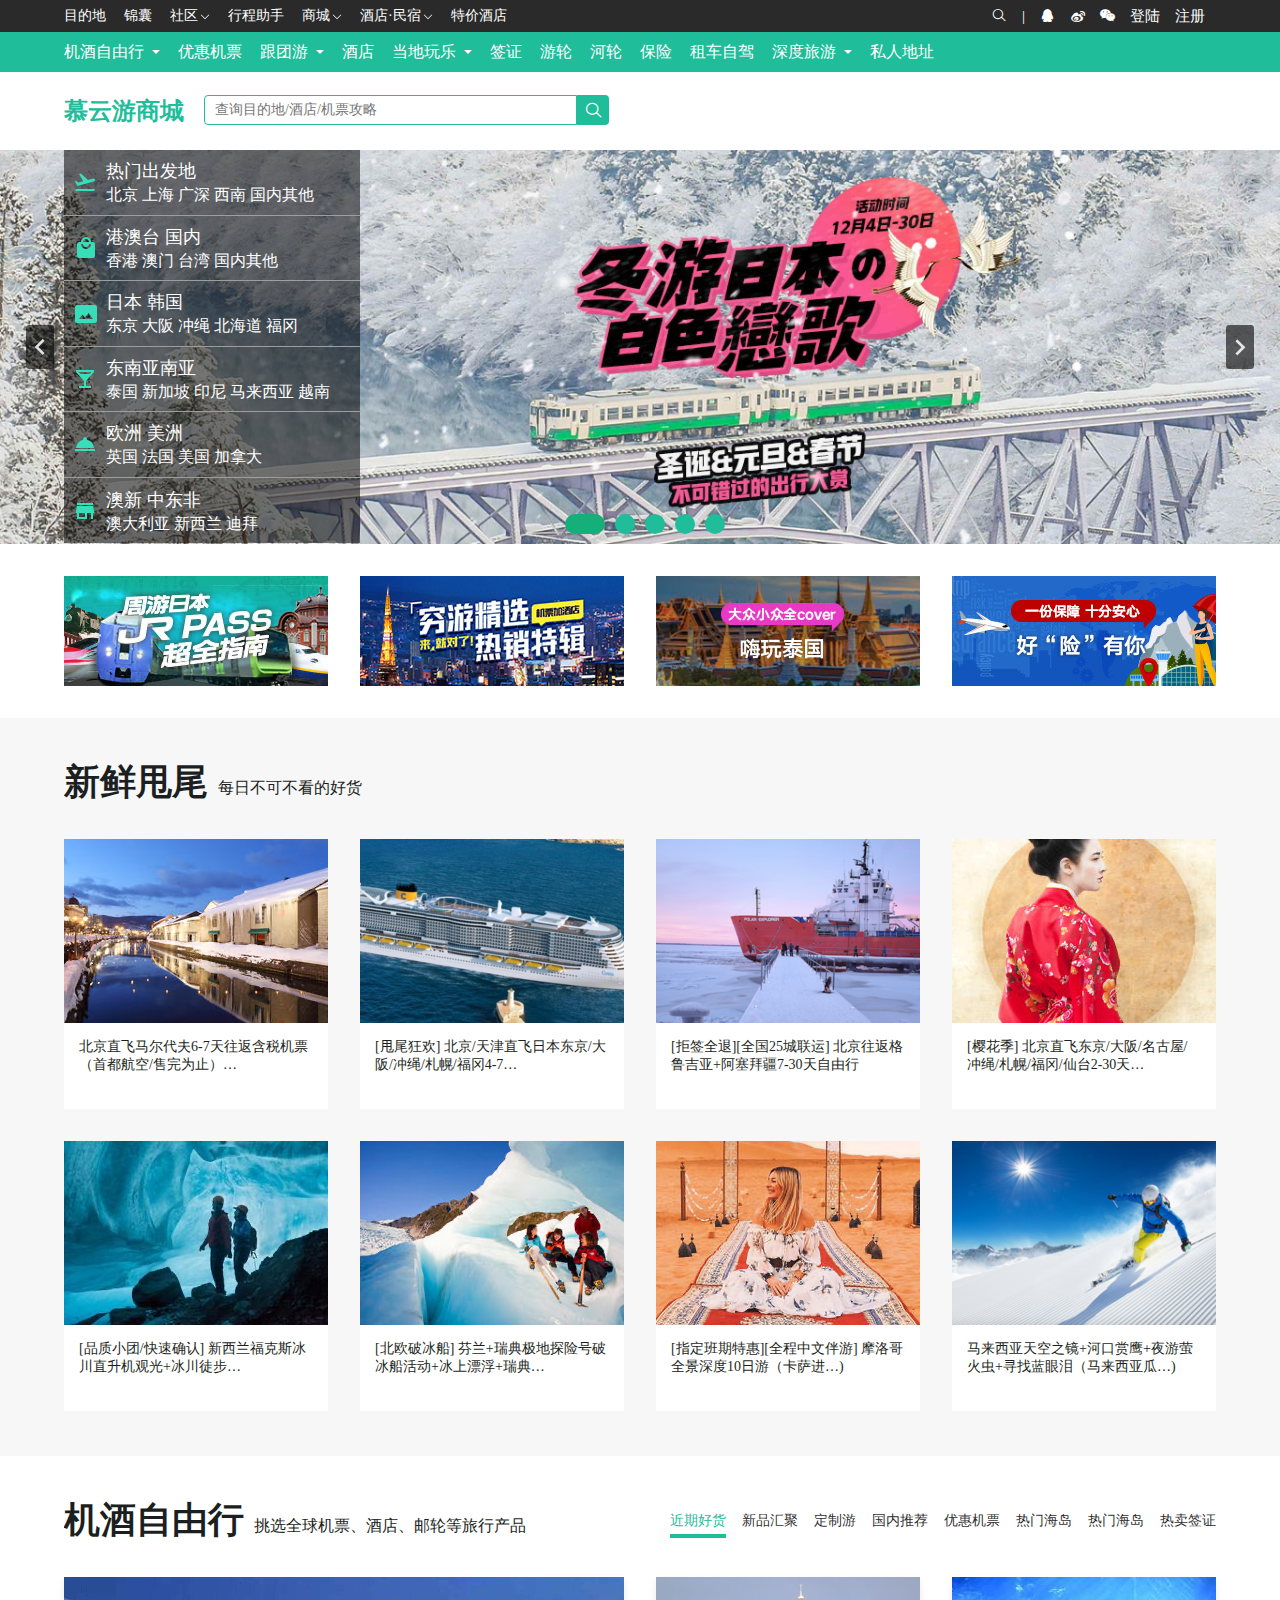
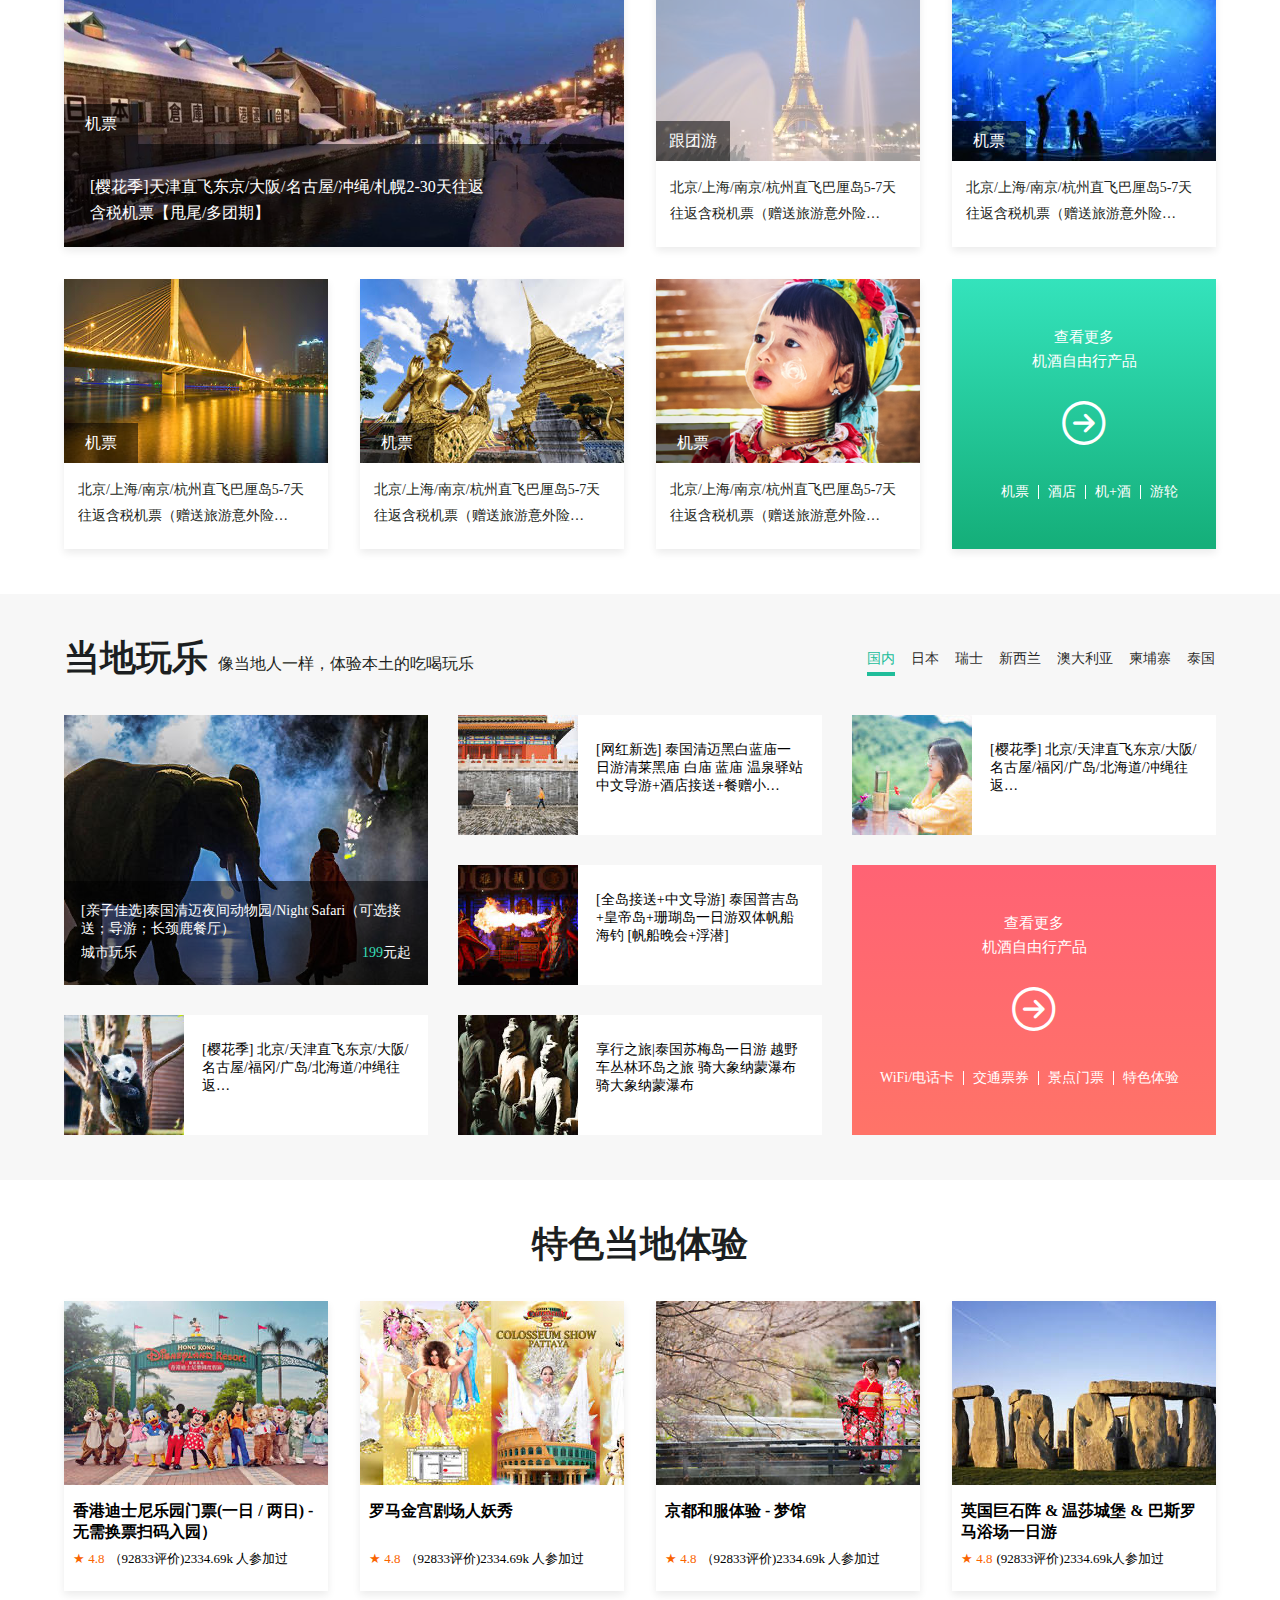
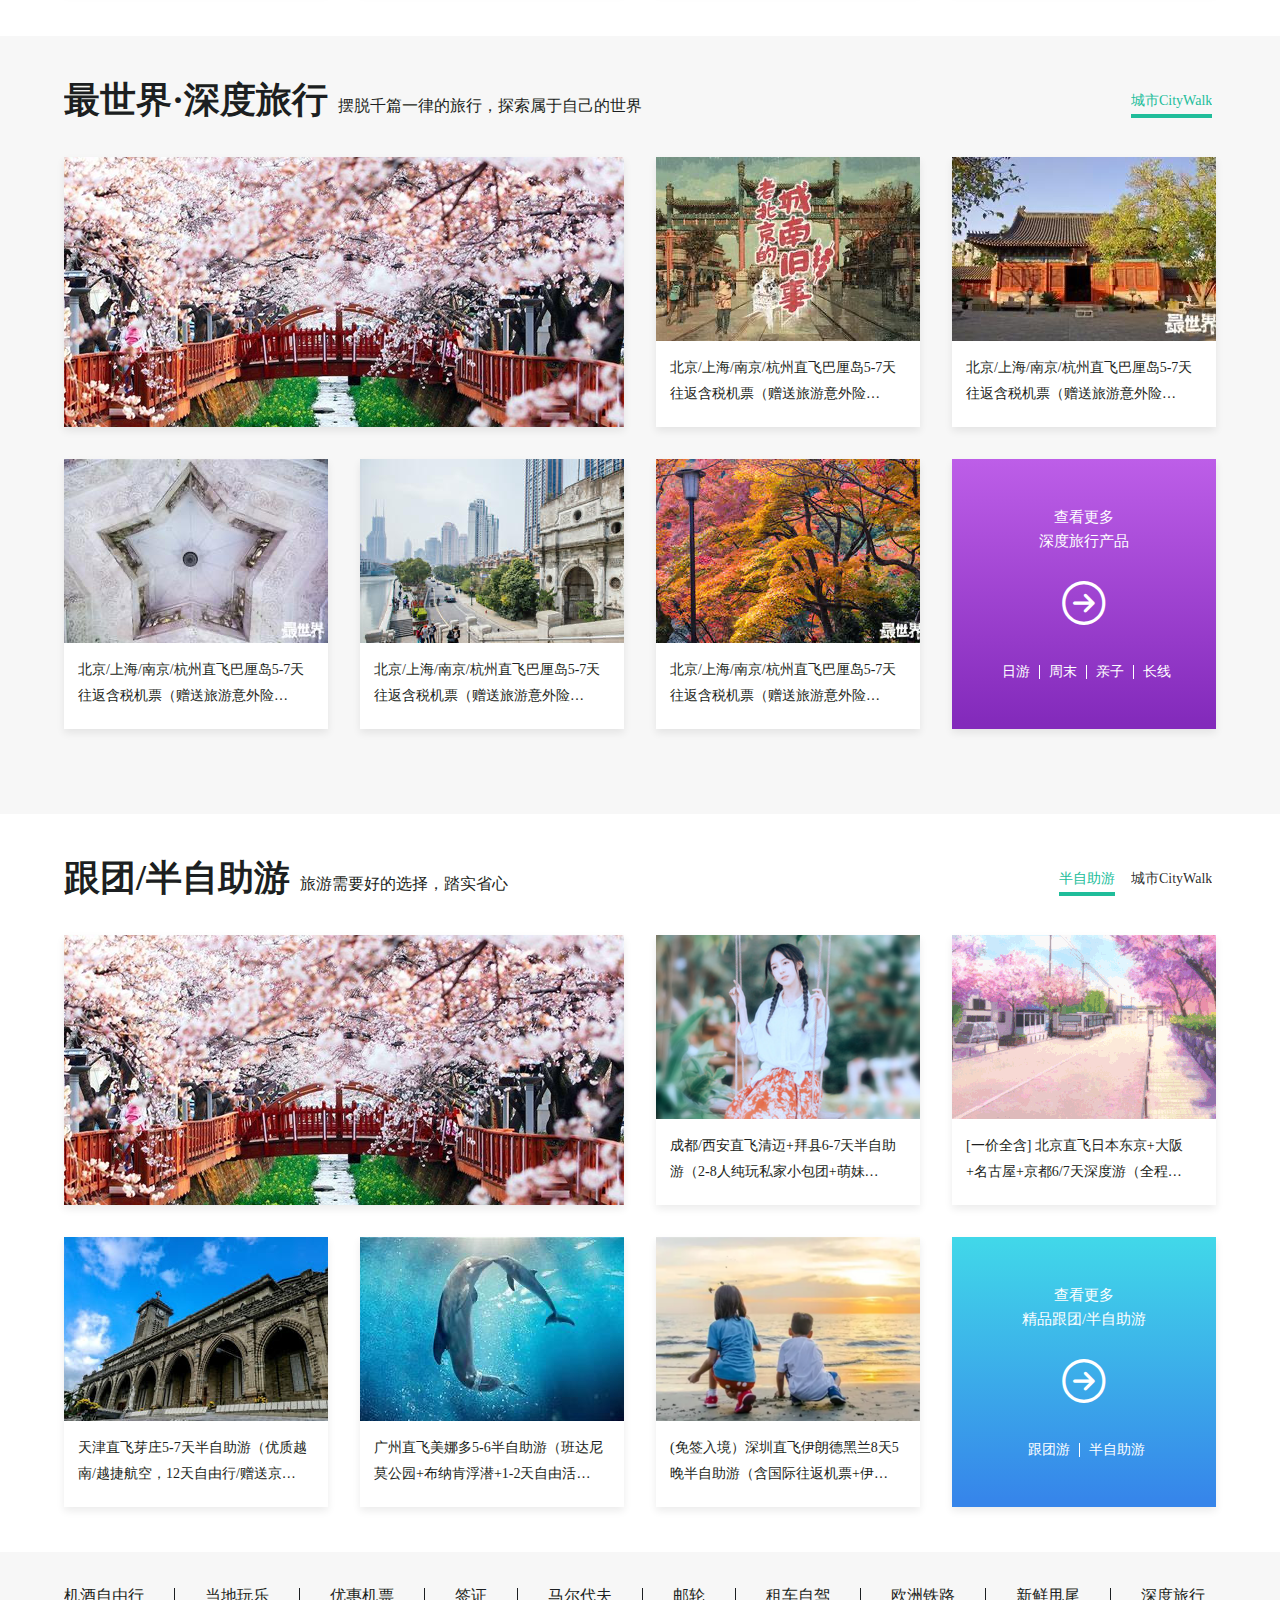
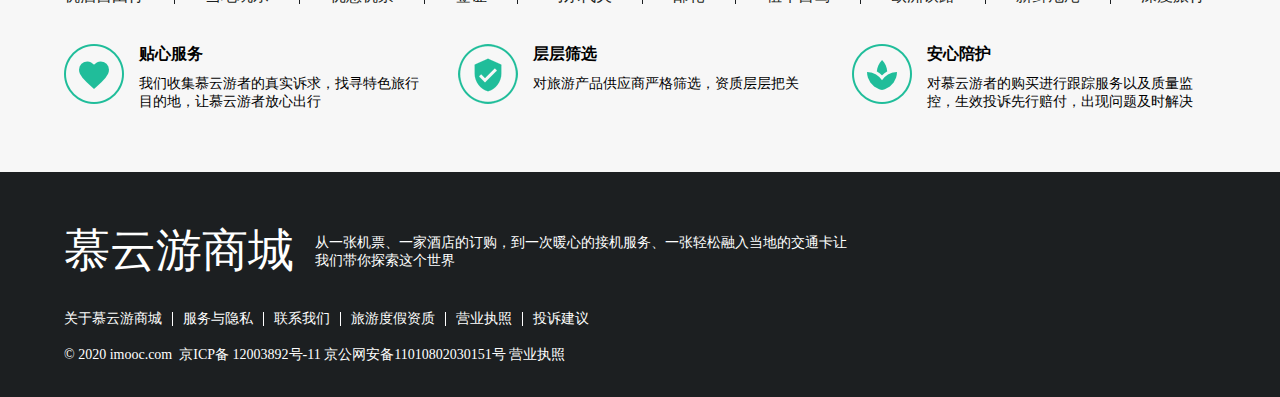
==== commit 526dbe90: "添加动态效果" ====
--- a/index.html
+++ b/index.html
@@ -203,7 +203,26 @@
             <li>
                 <img src="images/banner1.jpg" alt="">
             </li>
+            <li>
+                <img src="images/banner2.jpg" alt="">
+            </li>
+            <li>
+                <img src="images/banner3.jpg" alt="">
+            </li>
+            <li>
+                <img src="images/banner4.jpg" alt="">
+            </li>
+            <li>
+                <img src="images/banner5.jpg" alt="">
+            </li>
         </ul>
+        <ol class="circles" id="circle_ol">
+            <li data-n="0" class="current"></li>
+            <li data-n="1"></li>
+            <li data-n="2"></li>
+            <li data-n="3"></li>
+            <li data-n="4"></li>
+        </ol>
         <div class="center-wrap">
             <a href="javascript:;" id="left_btn" class="leftbtn"></a>
             <a href="javascript:;" id="right_btn" class="rightbtn"></a>
@@ -603,6 +622,8 @@
         </div>
     </section>
 
+    <script src="js/carousel.js"></script>
+
     <!-- 热门广告 -->
     <section class="hot-ads clearfix">
         <div class="center-wrap">
@@ -1262,7 +1283,7 @@
     <a href="javascript:;" class="backtotop" id="backtotop">
         返回<br>顶部
     </a>
-
+    <script src="js/back2Top.js"></script>
 </body>
 
 </html>--- a/css/css.css
+++ b/css/css.css
@@ -400,6 +400,36 @@
 .banner .center-wrap .banner-nav .menus-box .menu dl dd {
     line-height: 25px;
     font-size: 15px;
+}
+
+.banner .circles {
+    width: 160px;
+    height: 20px;
+    position: absolute;
+    bottom: 10px;
+    left: 50%;
+    margin-left: -75px;
+    z-index: 9999;
+}
+
+.banner .circles li{
+    float: left;
+    width: 20px;
+    height: 20px;
+    background-color: #20BD9A;
+    margin-right: 10px;
+    border-radius: 10px;
+    transition: all .5s ease 0s;
+    cursor: pointer;
+}
+
+.banner .circles li:last-child{
+    margin-right: 0;
+}
+
+.banner .circles li.current{
+    width: 40px;
+    background-color: #15AF7A;
 }
 
 .hot-ads{
